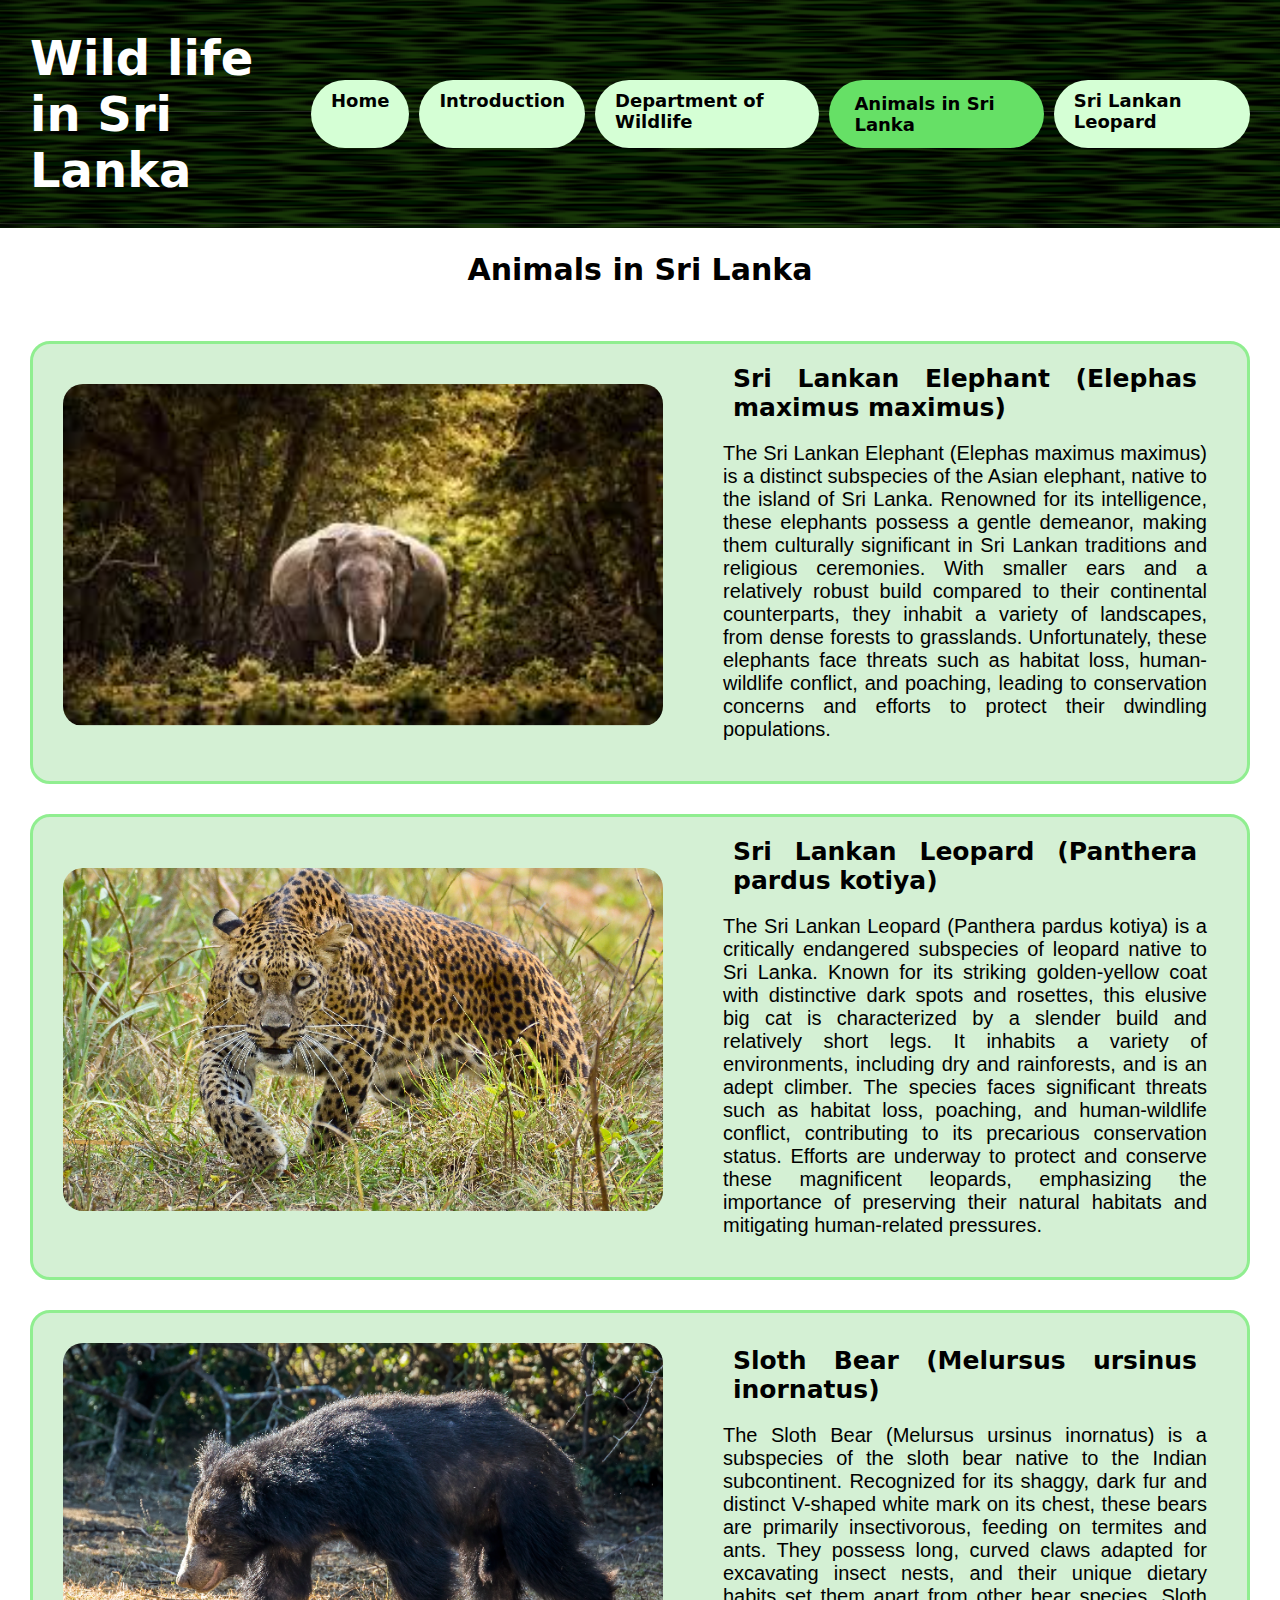
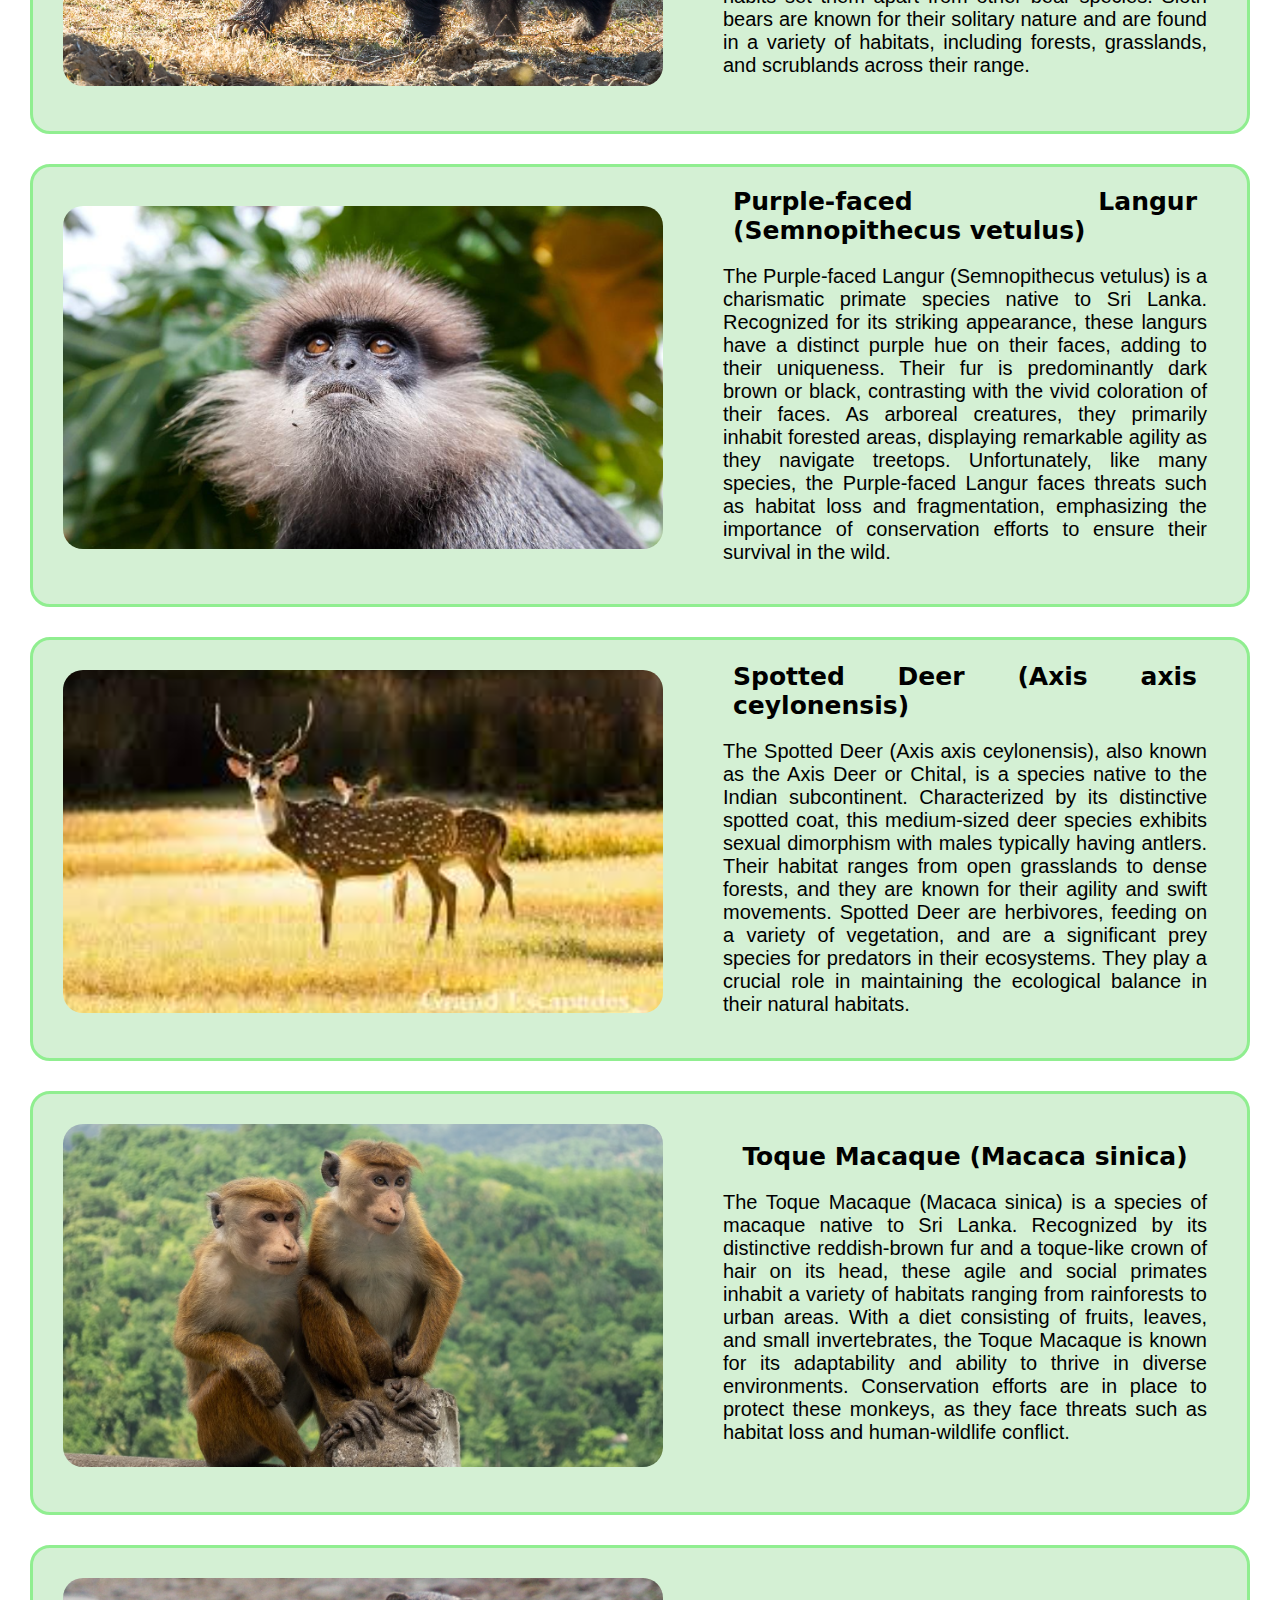
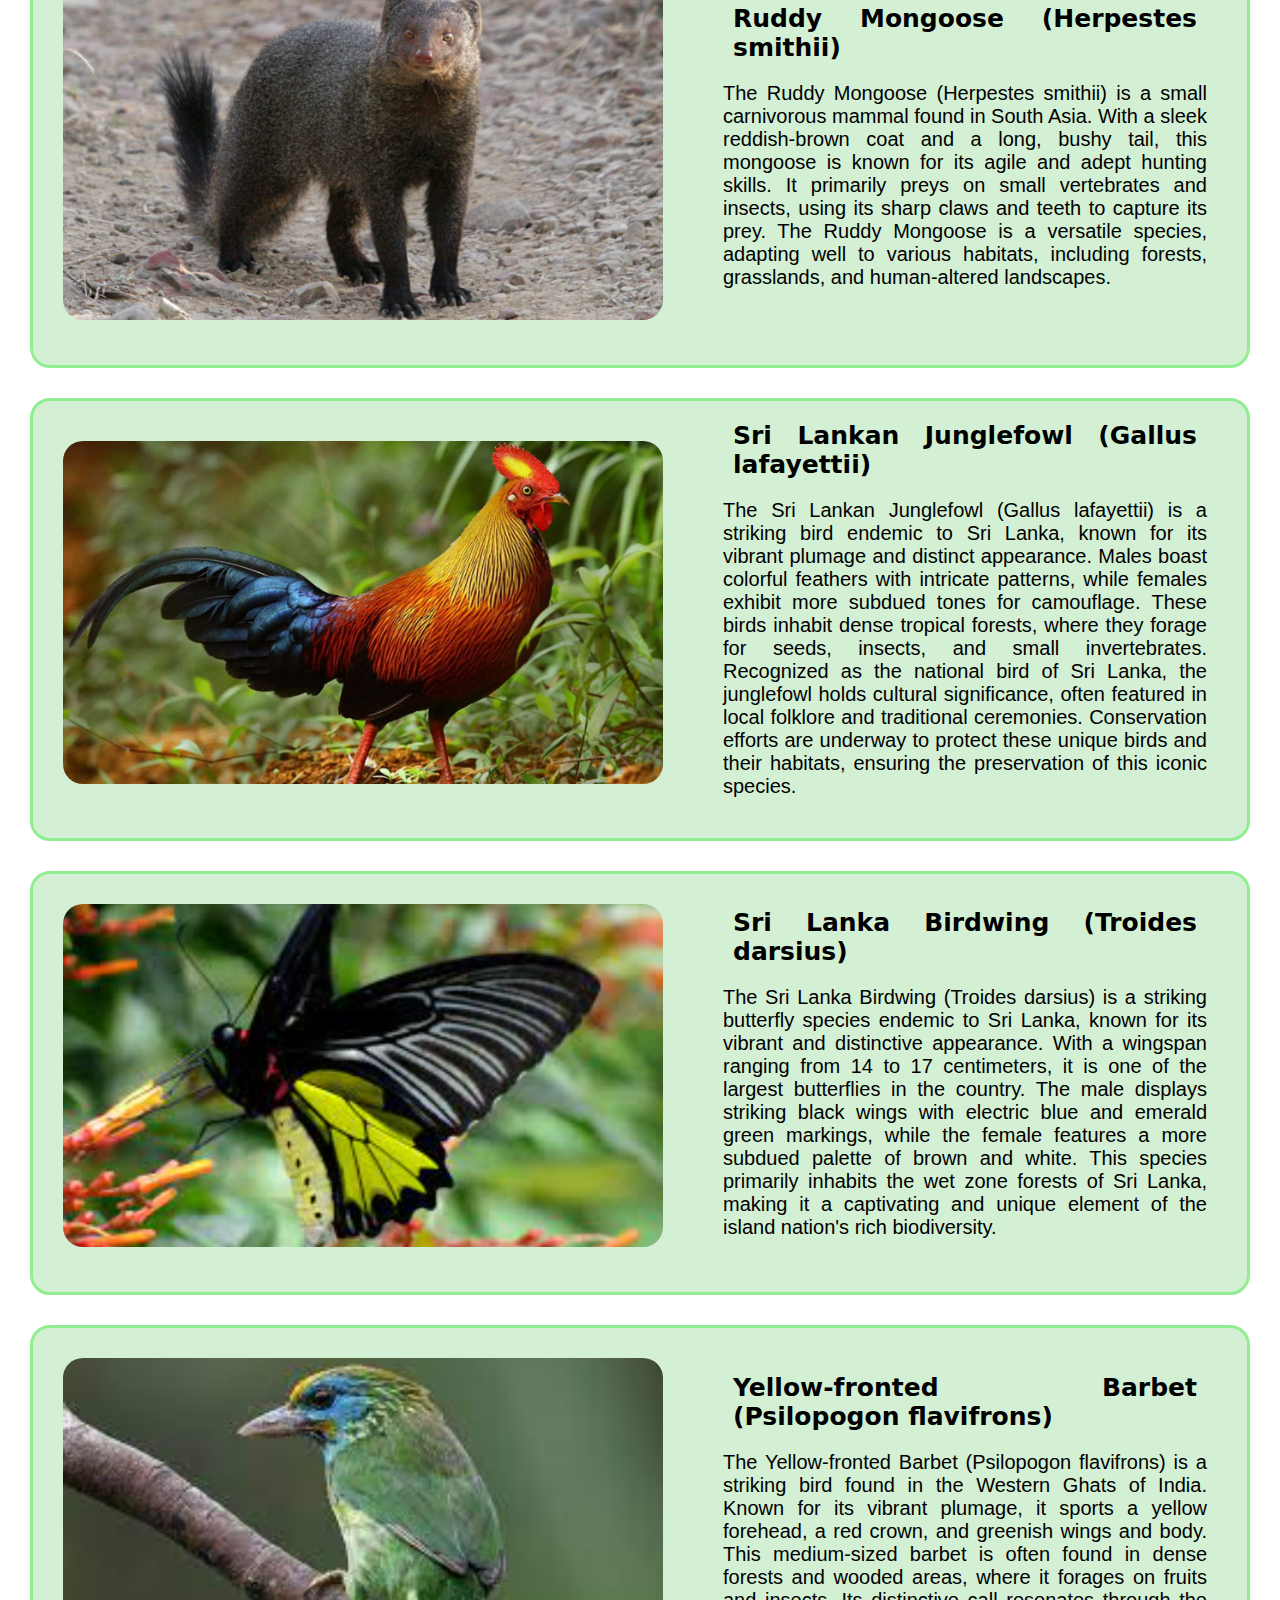
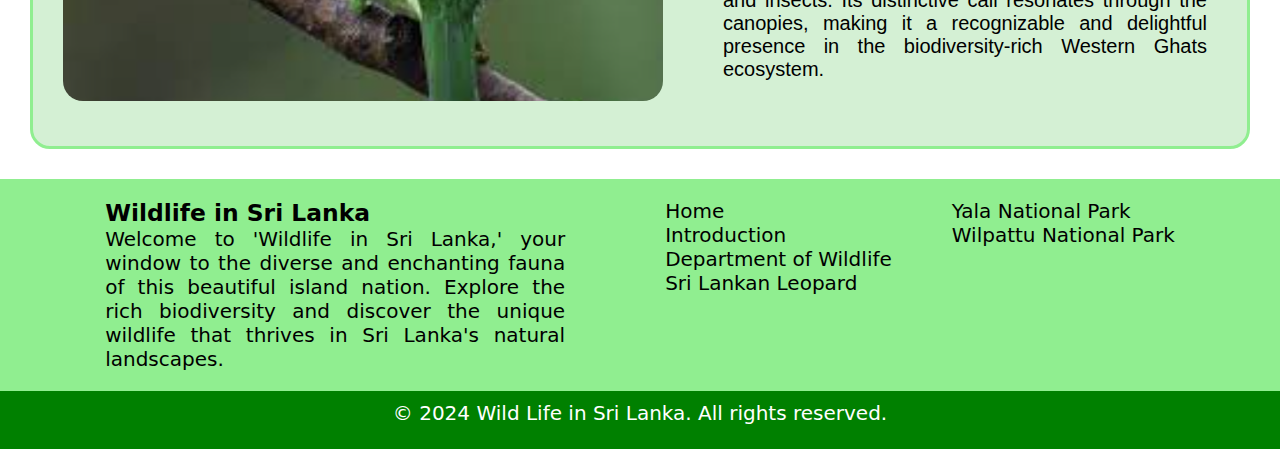
==== animals.html @ fca238aa "making things right" ====
<!DOCTYPE html>
<html>

    <head>
        <link rel="stylesheet" href="main.css">        
        <meta name="viewport" content="width=device-width, initial-scale=1.0">
        <title>Animals in Sri Lanka</title>

    </head>

    <body>
        <header>
            <nav class="navbar">
              <div class="logo">
                <h2 class="sign">Wild life <br>in Sri Lanka</h2>
              </div>
      
              <div class="nav-links">
                <a class="subnavi" href="index.html">Home</a>
                <a class="subnavi" href="intro.html">Introduction</a>
                <a class="subnavi" href="department.html">Department of Wildlife</a>
                <a class="subnavi active" href="animals.html">Animals in Sri Lanka</a>
                <a class="subnavi" href="leopard.html">Sri Lankan Leopard</a>
              </div>
            </nav>
        </header>

        <br>
        <h2>Animals in Sri Lanka</h2>
        <br>

        <div class="box01">
        <div class="double-boxes">
            <div>
            <img src="ImageAssets/img12.jpg" id="img12">
            </div>
        <div class="para1">
            <div class="subhead02">
            <h4>Sri Lankan Elephant (Elephas maximus maximus)</h4>
            </div>
            <p>The Sri Lankan Elephant (Elephas maximus maximus) is a distinct subspecies of the Asian elephant, native to the island of Sri Lanka. Renowned for its intelligence, these elephants possess a gentle demeanor, making them culturally significant in Sri Lankan traditions and religious ceremonies. With smaller ears and a relatively robust build compared to their continental counterparts, they inhabit a variety of landscapes, from dense forests to grasslands. Unfortunately, these elephants face threats such as habitat loss, human-wildlife conflict, and poaching, leading to conservation concerns and efforts to protect their dwindling populations.</p>
        </div>
        </div>
        </div>
        

        <div class="box01">
        <div class="double-boxes">
            <div>
            <img src="ImageAssets/img13.jpg" id="img13">
            </div>
        <div class="para1">
            <div class="subhead02">
                <h4>Sri Lankan Leopard (Panthera pardus kotiya)</h4>
            </div>
            <p>The Sri Lankan Leopard (Panthera pardus kotiya) is a critically endangered subspecies of leopard native to Sri Lanka. Known for its striking golden-yellow coat with distinctive dark spots and rosettes, this elusive big cat is characterized by a slender build and relatively short legs. It inhabits a variety of environments, including dry and rainforests, and is an adept climber. The species faces significant threats such as habitat loss, poaching, and human-wildlife conflict, contributing to its precarious conservation status. Efforts are underway to protect and conserve these magnificent leopards, emphasizing the importance of preserving their natural habitats and mitigating human-related pressures.</p>
        </div>
        </div>
        </div>

        <div class="box01">
        <div class="double-boxes">
            <div>
            <img src="ImageAssets/img14.jpg" id="img14">
            </div>
        <div class="para1">
            <div class="subhead02">
            <h4>Sloth Bear (Melursus ursinus inornatus)</h4>
            </div>
            <p>The Sloth Bear (Melursus ursinus inornatus) is a subspecies of the sloth bear native to the Indian subcontinent. Recognized for its shaggy, dark fur and distinct V-shaped white mark on its chest, these bears are primarily insectivorous, feeding on termites and ants. They possess long, curved claws adapted for excavating insect nests, and their unique dietary habits set them apart from other bear species. Sloth bears are known for their solitary nature and are found in a variety of habitats, including forests, grasslands, and scrublands across their range.            </p>
        </div>
        </div>
        </div>

        <div class="box01">
        <div class="double-boxes">
            <div>
            <img src="ImageAssets/img15.jpg" id="img15">
            </div>
        <div class="para1">
            <div class="subhead02">
            <h4>Purple-faced Langur (Semnopithecus vetulus)</h4>
            </div>
            <p>The Purple-faced Langur (Semnopithecus vetulus) is a charismatic primate species native to Sri Lanka. Recognized for its striking appearance, these langurs have a distinct purple hue on their faces, adding to their uniqueness. Their fur is predominantly dark brown or black, contrasting with the vivid coloration of their faces. As arboreal creatures, they primarily inhabit forested areas, displaying remarkable agility as they navigate treetops. Unfortunately, like many species, the Purple-faced Langur faces threats such as habitat loss and fragmentation, emphasizing the importance of conservation efforts to ensure their survival in the wild.            </p>
        </div>
        </div>
        </div>

        <div class="box01">
        <div class="double-boxes">
            <div>
            <img src="ImageAssets/img16.jpg" id="img16">
            </div>
        <div class="para1">
            <div class="subhead02">
            <h4>Spotted Deer (Axis axis ceylonensis)</h4>
            </div>
            <p>The Spotted Deer (Axis axis ceylonensis), also known as the Axis Deer or Chital, is a species native to the Indian subcontinent. Characterized by its distinctive spotted coat, this medium-sized deer species exhibits sexual dimorphism with males typically having antlers. Their habitat ranges from open grasslands to dense forests, and they are known for their agility and swift movements. Spotted Deer are herbivores, feeding on a variety of vegetation, and are a significant prey species for predators in their ecosystems. They play a crucial role in maintaining the ecological balance in their natural habitats.            </p>
        </div>
        </div>
        </div>

        <div class="box01">
        <div class="double-boxes">
            <div>
            <img src="ImageAssets/img17.jpg" id="img17">
            </div>
        <div class="para1">
            <div class="subhead02">
            <h4>Toque Macaque (Macaca sinica)</h4>
            </div>
            <p>The Toque Macaque (Macaca sinica) is a species of macaque native to Sri Lanka. Recognized by its distinctive reddish-brown fur and a toque-like crown of hair on its head, these agile and social primates inhabit a variety of habitats ranging from rainforests to urban areas. With a diet consisting of fruits, leaves, and small invertebrates, the Toque Macaque is known for its adaptability and ability to thrive in diverse environments. Conservation efforts are in place to protect these monkeys, as they face threats such as habitat loss and human-wildlife conflict.            </p>
        </div>
        </div>
        </div>

        <div class="box01">
        <div class="double-boxes">
            <div>
            <img src="ImageAssets/img18.jpg" id="img18">
            </div>
        <div class="para1">
            <div class="subhead02">
            <h4>Ruddy Mongoose (Herpestes smithii)</h4>
            </div>
            <p>The Ruddy Mongoose (Herpestes smithii) is a small carnivorous mammal found in South Asia. With a sleek reddish-brown coat and a long, bushy tail, this mongoose is known for its agile and adept hunting skills. It primarily preys on small vertebrates and insects, using its sharp claws and teeth to capture its prey. The Ruddy Mongoose is a versatile species, adapting well to various habitats, including forests, grasslands, and human-altered landscapes.            </p>
        </div>
        </div>
        </div>  

        <div class="box01">
        <div class="double-boxes">
            <div>
            <img src="ImageAssets/img19.jpg" id="img19">
            </div>
        <div class="para1">
            <div class="subhead02">
            <h4>Sri Lankan Junglefowl (Gallus lafayettii)</h4>
            </div>
            <p>The Sri Lankan Junglefowl (Gallus lafayettii) is a striking bird endemic to Sri Lanka, known for its vibrant plumage and distinct appearance. Males boast colorful feathers with intricate patterns, while females exhibit more subdued tones for camouflage. These birds inhabit dense tropical forests, where they forage for seeds, insects, and small invertebrates. Recognized as the national bird of Sri Lanka, the junglefowl holds cultural significance, often featured in local folklore and traditional ceremonies. Conservation efforts are underway to protect these unique birds and their habitats, ensuring the preservation of this iconic species.            </p>
        </div>
        </div>
        </div>

        <div class="box01">
        <div class="double-boxes">
            <div>
            <img src="ImageAssets/img20.jpg" id="img20">
            </div>
        <div class="para1">
            <div class="subhead02">
            <h4>Sri Lanka Birdwing (Troides darsius)</h4>
            </div>
            <p>The Sri Lanka Birdwing (Troides darsius) is a striking butterfly species endemic to Sri Lanka, known for its vibrant and distinctive appearance. With a wingspan ranging from 14 to 17 centimeters, it is one of the largest butterflies in the country. The male displays striking black wings with electric blue and emerald green markings, while the female features a more subdued palette of brown and white. This species primarily inhabits the wet zone forests of Sri Lanka, making it a captivating and unique element of the island nation's rich biodiversity.</p>
        </div>
        </div>
        </div>

        <div class="box01">
        <div class="double-boxes">
            <div>
            <img src="ImageAssets/img21.jpg" id="img21">
        </div>
        <div class="para1">
            <div class="subhead02">
            <h4>Yellow-fronted Barbet (Psilopogon flavifrons)</h4>
            </div>
            <p>The Yellow-fronted Barbet (Psilopogon flavifrons) is a striking bird found in the Western Ghats of India. Known for its vibrant plumage, it sports a yellow forehead, a red crown, and greenish wings and body. This medium-sized barbet is often found in dense forests and wooded areas, where it forages on fruits and insects. Its distinctive call resonates through the canopies, making it a recognizable and delightful presence in the biodiversity-rich Western Ghats ecosystem.            </p>
        </div>
        </div>
        </div>

    </body>

    <footer class="footer">
        <div class="footer_sections">
        <div class="footer_des">
        <h3>Wildlife in Sri Lanka</h4>
        <p></p>Welcome to 'Wildlife in Sri Lanka,' your window to the diverse and enchanting fauna of this beautiful island nation. Explore the rich biodiversity and discover the unique wildlife that thrives in Sri Lanka's natural landscapes.</p>
        </div>
        <div class="footer_links">
        <div class="pages">
        <ul style="list-style-type: none;">
            <li><a href="index.html">Home</a></li>
            <li><a href="intro.html">Introduction</a></li>
            <li><a href="department.html">Department of Wildlife</a></li>
            <li><a href="leopard.html">Sri Lankan Leopard</a></li>  
        </ul>
        </div>

        <div class="parks">
        <ul style="list-style-type: none;">
            <li><a href="yala.html">Yala National Park</a></li>
            <li><a href="wilpattu.html">Wilpattu National Park</a></li>
        </ul>
        </div>
        </div>
        </div>

        <div class="foot">
        <p>&copy; 2024 Wild Life in Sri Lanka. All rights reserved.</p><br>
        </div>
    </footer>

</html>
---- main.css ----
@import url("https://fonts.googleapis.com/css2?family=Poppins:wght@300;400;500;600;700&display=swap");

* {
  margin: 0;
  padding: 0;
  box-sizing: border-box;
}


body {
    background-color: white;
    font-family: system-ui, -apple-system, BlinkMacSystemFont, 'Segoe UI', Roboto, Oxygen, Ubuntu, Cantarell, 'Open Sans', 'Helvetica Neue', sans-serif;
    font-size: 20px;

}

/* navigation bar */
#head {
    text-align: center;
    color: white;
    border-style: none;
    padding: 50px;
    font-size: large;
    position: relative;
    box-sizing: border-box;
    background-image: url("img34.png");
    
}

.navbar {
    display: flex;
    justify-content: space-between;
    align-items: center;
    padding: 30px;
    background-image: url("img34.png");
}

.nav-links {
    display: flex;
    gap: 10px;
    font-size: 18px;
    cursor: pointer;
}
.nav-links .active {
    cursor: pointer;
    font-size: 18px;
    color: black;
    padding: 13px 25px;
    background-color: rgb(102, 224, 102);
    font-weight: 800;

}

.nav-links a:hover {
    background-color: rgb(102, 224, 102);
    color: white;
}

.subnavi {
    color: black;
    padding: 10px 20px;
    background-color: rgb(213, 255, 213);
    border: none;
    border-radius: 60px;
    text-decoration: none;
    font-weight: 700;
    transition: ease 0.5s;
}

h2 {
    text-align: center;
}

#img01 {
    border-radius: 20px;
    margin: auto;

}

.subhead01 {
    font-size: 30px;
    color: black;
    flex-direction: row;
    text-align: justify;
    display: flex;
    justify-content: center;
    padding: 10px;
    font-family: system-ui, -apple-system, BlinkMacSystemFont, 'Segoe UI', Roboto, Oxygen, Ubuntu, Cantarell, 'Open Sans', 'Helvetica Neue', sans-serif;
}

.subhead02 {
    font-size: 25px;
    color: black;
    flex-direction: row;
    text-align: justify;
    display: flex;
    justify-content: center;
    padding: 10px;
    font-family: system-ui, -apple-system, BlinkMacSystemFont, 'Segoe UI', Roboto, Oxygen, Ubuntu, Cantarell, 'Open Sans', 'Helvetica Neue', sans-serif;
}

#img02 {
    max-width: 700px; 
    float: left;
    object-fit: cover;
    border-radius: 20px;
    margin-top: 25px;
    margin-right: 20px;
    flex-direction: column;
    display: flex;
    padding-left:10px;
}

.para1 {
    font-size: 20px;
    flex-direction: column;
    text-align: left;
    display: flex;
    justify-content:right;
    padding: 20;
    font-family: Arial, Helvetica, sans-serif;
    font-weight: 520;
    margin: 10px;

}

#img03 {
    max-width: 700px; 
    float: left;
    object-fit: cover;
    border-radius: 20px;
    margin-right: 20px;
    flex-direction: column;
    display: flex;
    padding-left:10px; 

}

#img04 {
    max-width: 700px; 
    float: left;
    object-fit: cover;
    border-radius: 20px;
    margin-right: 20px;
    flex-direction: column;
    display: flex;
    padding-left:10px;

}


.topic2 {
    border: solid;
    border-radius: 20px;

}

.topic3 {
    border: solid;
    border-radius: 20px;
}

.sign {
    text-align: left;
    font-size: xxx-large;
    color: white;

}

#img01 {
    display: block;
    margin: auto;
}

#intro {
    font-weight: 550;
    padding: 20px;
    margin: 30px;
    text-align: center;
    text-align: justify;
    text-justify: inter-word;

}

.test {
    margin: 0;
    padding: 0;
    box-sizing: border-box;
    display: flexbox;
    justify-content: space-between;
}

#int {
    font-size: 30px;
    color: black;
    flex-direction: row;
    text-align: justify;
    display: flex;
    justify-content: center;
    padding: 10px;
    font-family: system-ui, -apple-system, BlinkMacSystemFont, 'Segoe UI', Roboto, Oxygen, Ubuntu, Cantarell, 'Open Sans', 'Helvetica Neue', sans-serif;
}

.box01 {
    border: solid;
    margin: 30px;
    border-radius: 20px;
    padding-bottom: 30px;
    padding-left: 20px;
    padding-right: 30px;
    border-color: lightgreen;
    background-color: rgb(212, 240, 212);
}

.box02 {
    border: solid;
    margin: 5px 40px;
    border-radius: 20px;
    padding-bottom: 30px;
    padding-left: 20px;
    padding-right: 30px;
    border-color: lightgreen;
    background-color: rgb(212, 240, 212);
}

.forests {
    font-weight: 100;
    text-align: center;
    font-size: x-large;
    margin: 20px;
    font-size: 30px;

}

.des {
    padding: 10px;
    font-weight: 600;
    margin: 10px;
}

.sqr2 {
    display: flex;
    flex-direction: row;
    justify-content: space-between;
    align-items: center;
    gap: 10px
    
}

.sqr2 img{
    width: 50%;
    border-radius: 20px;
    max-height: 500px;
    max-width: 800px;
    margin-right: 10px;
}

.sqr2 iframe{
    width: 50%;
    border-radius: 20px;
}

.list01 {
    padding: 30px 30px;
    margin: 50px;
    border-radius: 20px;
}

.table01 {
    padding: 1px 200px 30px;
    margin: auto;
}

#tfoot {
    text-align: center;
}

.table_topic {
    text-align: center;
    font-size: x-large;

}

#img33, #img35, #img36, #img37, #img38, #img39 {
    border-radius: 30px;
    padding: 20px;
    max-width: 400px;
    max-height: 400px;
}

#img10, #img11 {
    margin-top: 30px;
}

#img12, #img13, #img14, #img15, #img16, #img17, #img18, #img19, #img20, #img21 {
    margin-top: 30px;
}

iframe {
    border-radius: 20px;
    max-height: 400px;
}

.flex2 {
    border-radius: 20px;
    padding-bottom: 30px;
    padding-left: 20px;
    padding-right: 30px;
    border-color: lightgreen;
    background-color: rgb(212, 240, 212);
    display: flex;
    flex-direction: row;
    justify-content: space-between;
    align-items: center;
    margin: 20px;
}

.flex3 {
    display: flex;
    flex-direction: column;
    justify-content: space-between;
    align-items: center;
}

.map_department {
    display: flex; 
    justify-content: center;
    padding: 50px 10px;
}

.link {
    text-align: center;
    font-weight: 500;

}

.subnavi02 {
    color: white;
    padding: 10px 20px;
    background-color:green;
    border: none;
    border-radius: 60px;
    text-decoration: none;
    font-weight: 700;
    transition: ease 0.5s;
}

.subnavi02 a:hover {
    background-color: rgb(102, 224, 102);
    color: white;
}


.double-boxes {
    display: flex;
    align-items: center;
    justify-content: center;

    gap: 40px;
  }

@media (max-width: 768px){
    .sqr2 iframe, .sqr2 img{
        width: 100%;
    }
}
  /* flex boxes */
  .double-boxes img {
    max-width: 600px;
    border-radius: 20px;
    object-fit: contain;
    margin: 10px;
  }

  .double-boxes p {
    font-size: 20px;
    font-weight: 270;
  }
  
  .double-boxes a {
    text-decoration: none;
    color: black;
    font-weight: 700;
    background-color: lightgreen;
    padding: 20px;
    border-radius: 20px;
    width: fit-content;
    transition: ease 0.5s;
  }

  .double-boxes a:hover {
    background-color: green;
    color: white;
  }
  
  .para1 {
    display: flex;
    align-items: center;
    justify-content: center;
    flex-direction: column;
    gap: 10px;
    text-align: justify;
    text-justify: inter-word;
  }
  
  .para2 {
    display: flex;
    justify-content: right;
    flex-direction: column;
    gap: 10px;
    margin: 20px 10px;
    text-align: justify;
    text-justify: inter-word;
    
  }

  #where_leo{
    margin: 30px;
  }

  /* table */
  table {
    border: 1px solid lightgreen;
    border-collapse: collapse;
    font-family: Arial, sans-serif;
  }
  
  th {
    background-color: rgb(102, 224, 102);
    text-align: left;
    padding: 5px;
  }
  
  td {
    border: 1px solid lightgreen;
    padding: 5px;
  }

  tr:nth-child(even) {
    background-color: rgb(212, 240, 212);
  }

  /* footer */
  .footer {
    background-color: lightgreen;
    text-align: center;
  }

  .footer_links {
    display: flex;
    flex-direction: row;
    gap: 60px;
    justify-content: center;
    padding: 20px;
  }

  .pages {
    text-align: left;
  }

  .parks {
    text-align: left;
  }

  .footer a {
    text-decoration: none; 
    cursor: pointer;
    color: black;
  }

  .footer_sections {
    display: flex;
    flex-direction: row;    
    justify-content: center;
    gap: 60px;
  }

  .footer_des {
    text-align: justify;
    text-justify: inter-word;
    padding: 20px;
    max-width: 500px;
  }

  .foot {
    background-color: green;
    color: white;
    padding-top: 10px;
  }



@media all and (max-width: 700px) {
    
    .navbar {
        flex-direction: column;
        text-align: center;
        display: flex;
        display: flex;
    }

    .nav-links {
        margin-top: 10px;
        display: none;
        flex-direction: column;
    }

    .nav-links a {
        margin: 10px 0;
        display: block;
        padding: 10px;
        border-radius: 60px;
    }


    .nav-links {
        display: flex;
        gap: 10px;
        font-size: 18px;
        cursor: pointer;
        
    }
    .nav-links .active {
        cursor: pointer;
        font-size: 18px;
        color: black;
        padding: 13px 25px;
        background-color: rgb(102, 224, 102);
        font-weight: 800;
        display: flex;
        flex-direction: column;
    
    }
    
    .nav-links a:hover {
        background-color: rgb(102, 224, 102);
        color: white;
    }

    .subnavi {
        color: black;
        padding: 10px 20px;
        background-color: rgb(213, 255, 213);
        border: none;
        border-radius: 60px;
        text-decoration: none;
        font-weight: 700;
        transition: ease 0.5s;
    }

    
    .sign {
        text-align: center;
        font-size: xxx-large;
        color: white;
    }

    #img01 {
        max-width: 300px;
    }

    
    #img02, #img03, #img04{
        max-width: 300px;
    }
  
    #img05, #img06, #img07, #img08, #img09  {
        max-width: 400px;
    } 

    iframe {
        max-height: 200px;
    }

    #img10, #img11 {
        max-width: 300px;
    } 

    .forests {
        padding: 0px;
    }

    .sqr2 {
        display: flex;
        flex-direction: column;
    }

    .box01, .box02 {
        margin: 10px;
        padding: 20px;
        text-align: center;
        text-align: justify;
        text-justify: inter-word;

    }

    .flex3 {
        display: flex;
        flex-direction: column;
        justify-content: space-between;
        align-items: center;
        padding: 10px;
    }
    
    .flex2 {
        display: flex;
        flex-direction: column;
        padding: 20px;
    }


    .double-boxes {
        flex-direction: column;
    }

    .double-boxes img {
        max-width: 100%;
        margin: 10px 0;
    }

    .para1, .para2 {
        padding: 10px;
        text-align: center;
        text-align: justify;
        text-justify: inter-word;
    }

    .subhead01 {
        text-align: center;
    }

    .subnavi02 {
        margin: 20px;
    }
    .des {
        text-align: justify;
        text-justify: inter-word;
    }

    .list01 {
        padding: 30px;
    }
    
    iframe {
        border-radius: 20px;
        max-width: 400px;
    }

    .table01 {
        padding: 20px 10px;
        margin: auto;
    }

    .footer_sections {
        flex-direction: column;
        gap: 10px;
      }
}



@media all and (max-width: 960px) {

    #img33, #img35, #img36, #img37,#img38, #img39 {
        max-width: 350px;
        padding: 20px;
    } 

    .flex2 {
        display: flex;
        flex-direction: column;
    }
}

@media all and (max-width: 1150px) {
    .double-boxes {
        flex-direction: column;
    }

    .double-boxes img {
        max-width: 100%;
        margin: 10px 0;
    }

}
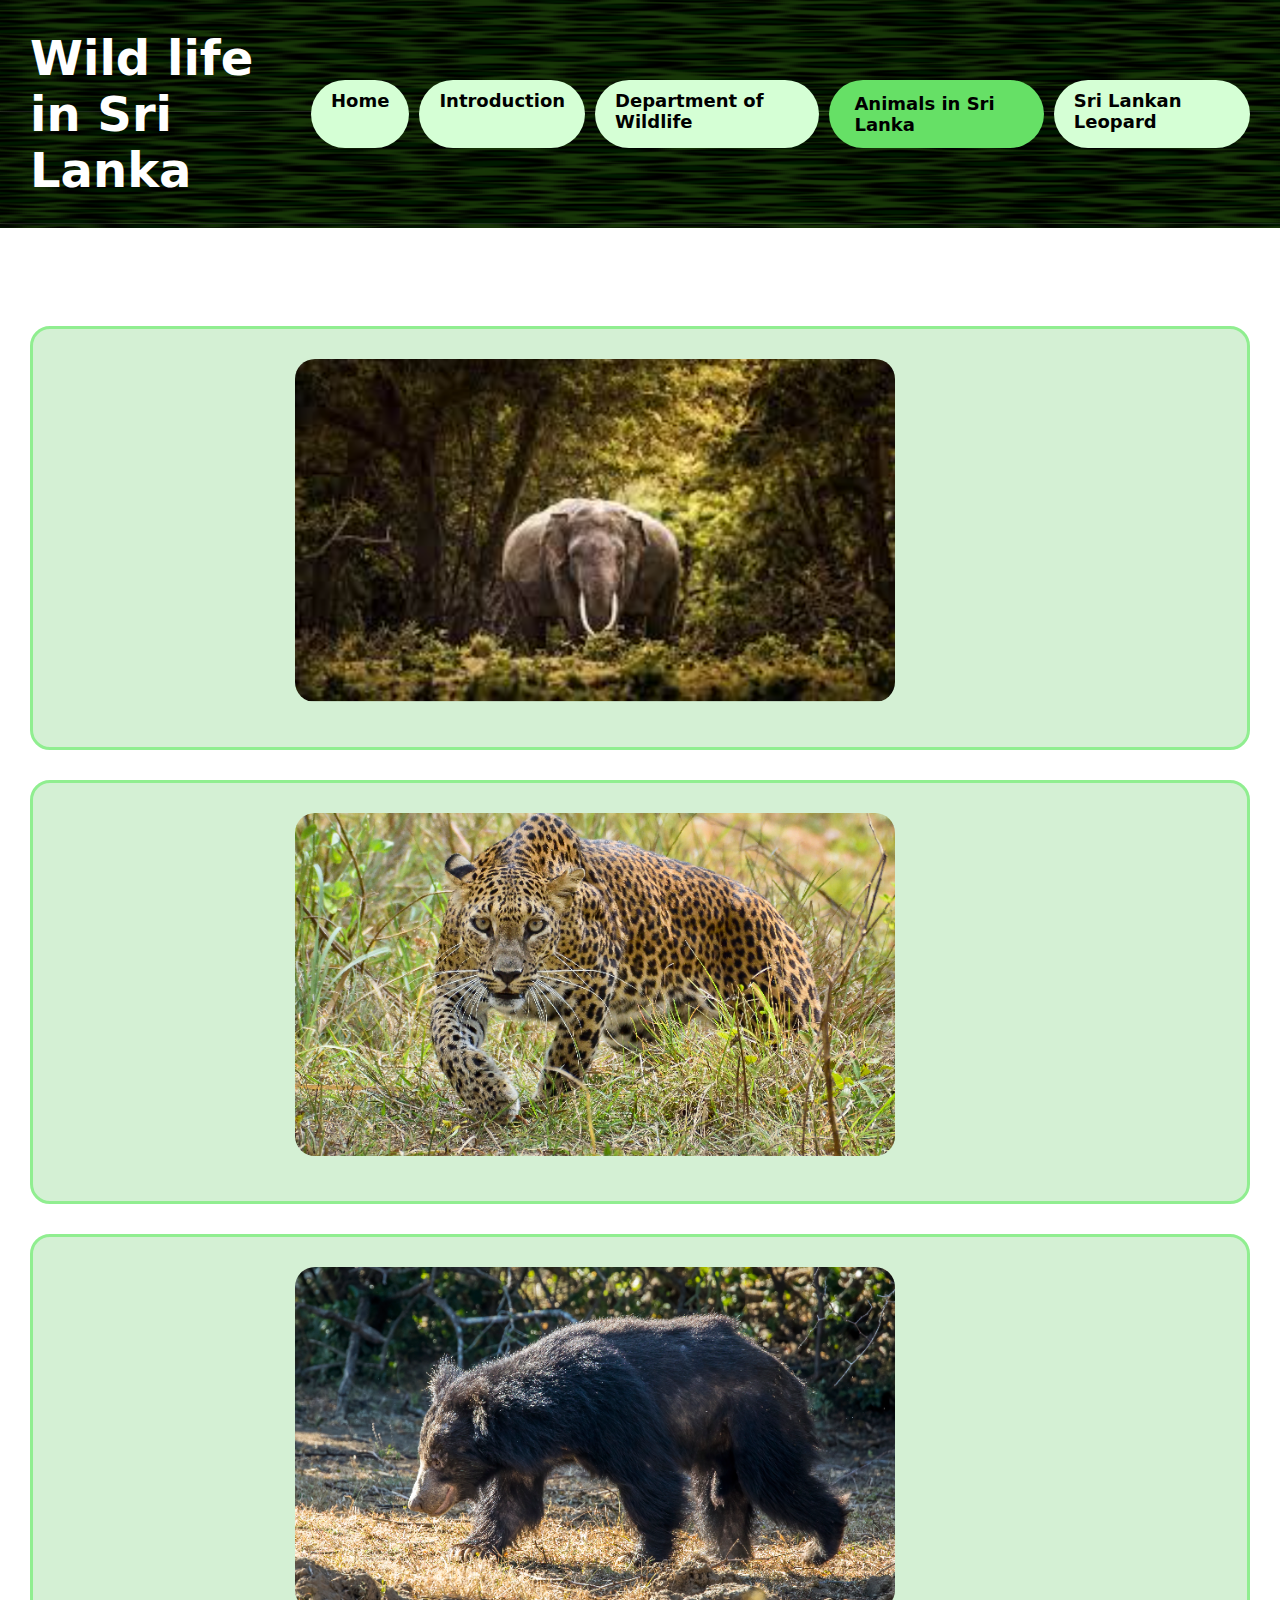
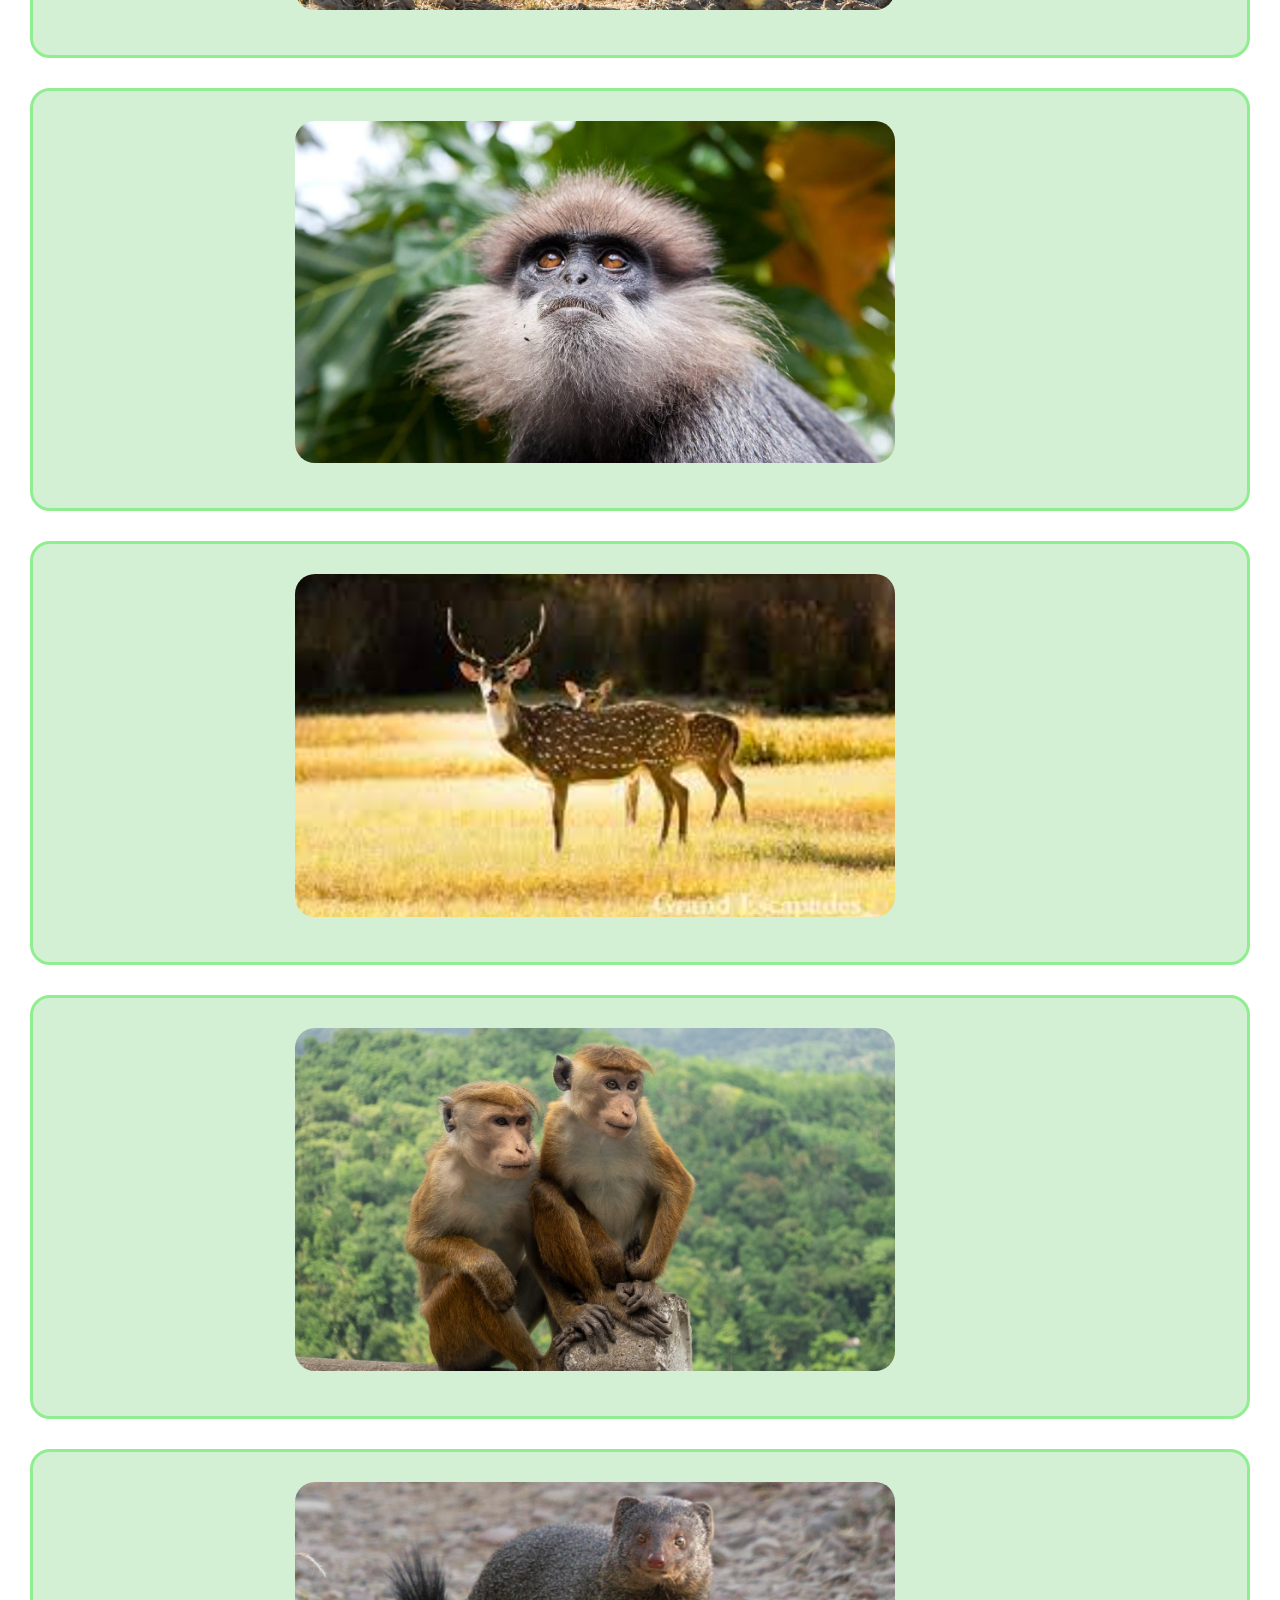
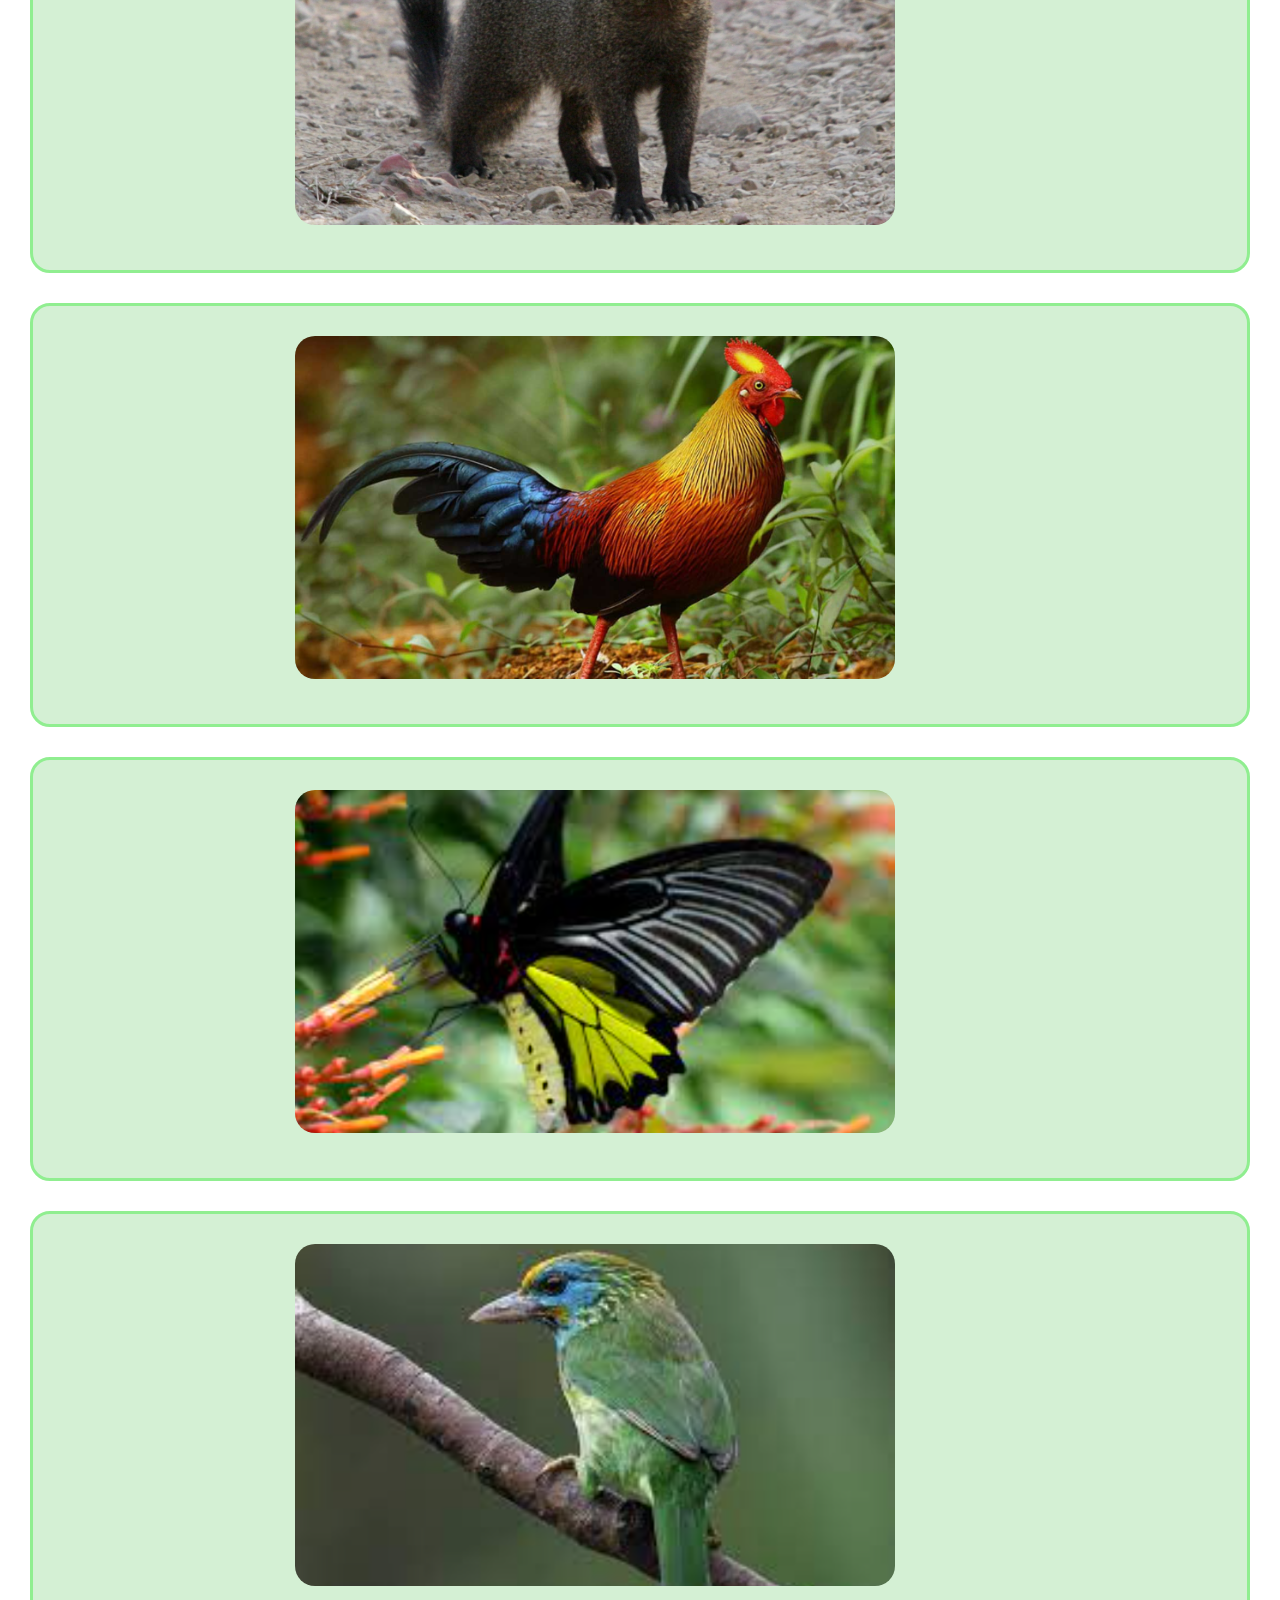
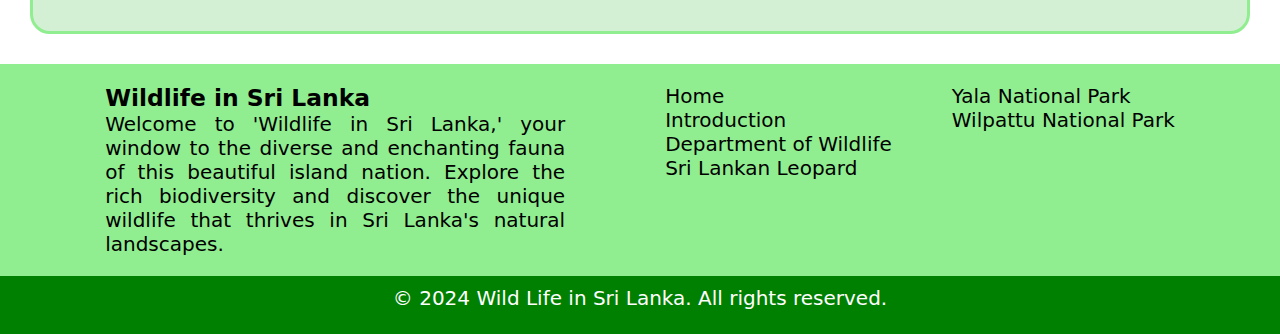
==== commit ccb83195: "done some js" ====
--- a/animals.html
+++ b/animals.html
@@ -5,6 +5,8 @@
         <link rel="stylesheet" href="main.css">        
         <meta name="viewport" content="width=device-width, initial-scale=1.0">
         <title>Animals in Sri Lanka</title>
+        <link rel="icon" type="image/jpg" sizes="32x32" href="ImageAssets/favicon.jpg">
+
 
     </head>
 
@@ -25,8 +27,9 @@
             </nav>
         </header>
 
+        <div class="all_images">
         <br>
-        <h2>Animals in Sri Lanka</h2>
+        <h2 id="int"></h2>
         <br>
 
         <div class="box01">
@@ -36,9 +39,9 @@
             </div>
         <div class="para1">
             <div class="subhead02">
-            <h4>Sri Lankan Elephant (Elephas maximus maximus)</h4>
-            </div>
-            <p>The Sri Lankan Elephant (Elephas maximus maximus) is a distinct subspecies of the Asian elephant, native to the island of Sri Lanka. Renowned for its intelligence, these elephants possess a gentle demeanor, making them culturally significant in Sri Lankan traditions and religious ceremonies. With smaller ears and a relatively robust build compared to their continental counterparts, they inhabit a variety of landscapes, from dense forests to grasslands. Unfortunately, these elephants face threats such as habitat loss, human-wildlife conflict, and poaching, leading to conservation concerns and efforts to protect their dwindling populations.</p>
+            <h4 id="box01Subhead01"></h4>
+            </div>
+            <p id="box01para"></p>
         </div>
         </div>
         </div>
@@ -51,9 +54,9 @@
             </div>
         <div class="para1">
             <div class="subhead02">
-                <h4>Sri Lankan Leopard (Panthera pardus kotiya)</h4>
-            </div>
-            <p>The Sri Lankan Leopard (Panthera pardus kotiya) is a critically endangered subspecies of leopard native to Sri Lanka. Known for its striking golden-yellow coat with distinctive dark spots and rosettes, this elusive big cat is characterized by a slender build and relatively short legs. It inhabits a variety of environments, including dry and rainforests, and is an adept climber. The species faces significant threats such as habitat loss, poaching, and human-wildlife conflict, contributing to its precarious conservation status. Efforts are underway to protect and conserve these magnificent leopards, emphasizing the importance of preserving their natural habitats and mitigating human-related pressures.</p>
+                <h4 id="box02Subhead01"></h4>
+            </div>
+            <p id="box02para"></p>
         </div>
         </div>
         </div>
@@ -65,9 +68,9 @@
             </div>
         <div class="para1">
             <div class="subhead02">
-            <h4>Sloth Bear (Melursus ursinus inornatus)</h4>
-            </div>
-            <p>The Sloth Bear (Melursus ursinus inornatus) is a subspecies of the sloth bear native to the Indian subcontinent. Recognized for its shaggy, dark fur and distinct V-shaped white mark on its chest, these bears are primarily insectivorous, feeding on termites and ants. They possess long, curved claws adapted for excavating insect nests, and their unique dietary habits set them apart from other bear species. Sloth bears are known for their solitary nature and are found in a variety of habitats, including forests, grasslands, and scrublands across their range.            </p>
+            <h4 id="box03Subhead01"></h4>
+            </div>
+            <p id="box03para"></p>
         </div>
         </div>
         </div>
@@ -79,9 +82,9 @@
             </div>
         <div class="para1">
             <div class="subhead02">
-            <h4>Purple-faced Langur (Semnopithecus vetulus)</h4>
-            </div>
-            <p>The Purple-faced Langur (Semnopithecus vetulus) is a charismatic primate species native to Sri Lanka. Recognized for its striking appearance, these langurs have a distinct purple hue on their faces, adding to their uniqueness. Their fur is predominantly dark brown or black, contrasting with the vivid coloration of their faces. As arboreal creatures, they primarily inhabit forested areas, displaying remarkable agility as they navigate treetops. Unfortunately, like many species, the Purple-faced Langur faces threats such as habitat loss and fragmentation, emphasizing the importance of conservation efforts to ensure their survival in the wild.            </p>
+            <h4 id="box04Subhead01"></h4>
+            </div>
+            <p id="box04para"></p>
         </div>
         </div>
         </div>
@@ -93,9 +96,9 @@
             </div>
         <div class="para1">
             <div class="subhead02">
-            <h4>Spotted Deer (Axis axis ceylonensis)</h4>
-            </div>
-            <p>The Spotted Deer (Axis axis ceylonensis), also known as the Axis Deer or Chital, is a species native to the Indian subcontinent. Characterized by its distinctive spotted coat, this medium-sized deer species exhibits sexual dimorphism with males typically having antlers. Their habitat ranges from open grasslands to dense forests, and they are known for their agility and swift movements. Spotted Deer are herbivores, feeding on a variety of vegetation, and are a significant prey species for predators in their ecosystems. They play a crucial role in maintaining the ecological balance in their natural habitats.            </p>
+            <h4 id="box05Subhead01"></h4>
+            </div>
+            <p id="box05para"></p>
         </div>
         </div>
         </div>
@@ -107,9 +110,9 @@
             </div>
         <div class="para1">
             <div class="subhead02">
-            <h4>Toque Macaque (Macaca sinica)</h4>
-            </div>
-            <p>The Toque Macaque (Macaca sinica) is a species of macaque native to Sri Lanka. Recognized by its distinctive reddish-brown fur and a toque-like crown of hair on its head, these agile and social primates inhabit a variety of habitats ranging from rainforests to urban areas. With a diet consisting of fruits, leaves, and small invertebrates, the Toque Macaque is known for its adaptability and ability to thrive in diverse environments. Conservation efforts are in place to protect these monkeys, as they face threats such as habitat loss and human-wildlife conflict.            </p>
+            <h4 id="box06Subhead01"></h4>
+            </div>
+            <p id="box06para"></p>
         </div>
         </div>
         </div>
@@ -121,9 +124,9 @@
             </div>
         <div class="para1">
             <div class="subhead02">
-            <h4>Ruddy Mongoose (Herpestes smithii)</h4>
-            </div>
-            <p>The Ruddy Mongoose (Herpestes smithii) is a small carnivorous mammal found in South Asia. With a sleek reddish-brown coat and a long, bushy tail, this mongoose is known for its agile and adept hunting skills. It primarily preys on small vertebrates and insects, using its sharp claws and teeth to capture its prey. The Ruddy Mongoose is a versatile species, adapting well to various habitats, including forests, grasslands, and human-altered landscapes.            </p>
+            <h4 id="box07Subhead01"></h4>
+            </div>
+            <p id="box07para"></p>
         </div>
         </div>
         </div>  
@@ -135,9 +138,9 @@
             </div>
         <div class="para1">
             <div class="subhead02">
-            <h4>Sri Lankan Junglefowl (Gallus lafayettii)</h4>
-            </div>
-            <p>The Sri Lankan Junglefowl (Gallus lafayettii) is a striking bird endemic to Sri Lanka, known for its vibrant plumage and distinct appearance. Males boast colorful feathers with intricate patterns, while females exhibit more subdued tones for camouflage. These birds inhabit dense tropical forests, where they forage for seeds, insects, and small invertebrates. Recognized as the national bird of Sri Lanka, the junglefowl holds cultural significance, often featured in local folklore and traditional ceremonies. Conservation efforts are underway to protect these unique birds and their habitats, ensuring the preservation of this iconic species.            </p>
+            <h4 id="box08Subhead01"></h4>
+            </div>
+            <p id="box08para"></p>
         </div>
         </div>
         </div>
@@ -149,9 +152,9 @@
             </div>
         <div class="para1">
             <div class="subhead02">
-            <h4>Sri Lanka Birdwing (Troides darsius)</h4>
-            </div>
-            <p>The Sri Lanka Birdwing (Troides darsius) is a striking butterfly species endemic to Sri Lanka, known for its vibrant and distinctive appearance. With a wingspan ranging from 14 to 17 centimeters, it is one of the largest butterflies in the country. The male displays striking black wings with electric blue and emerald green markings, while the female features a more subdued palette of brown and white. This species primarily inhabits the wet zone forests of Sri Lanka, making it a captivating and unique element of the island nation's rich biodiversity.</p>
+            <h4 id="box09Subhead01"></h4>
+            </div>
+            <p id="box09para"></p>
         </div>
         </div>
         </div>
@@ -163,13 +166,13 @@
         </div>
         <div class="para1">
             <div class="subhead02">
-            <h4>Yellow-fronted Barbet (Psilopogon flavifrons)</h4>
-            </div>
-            <p>The Yellow-fronted Barbet (Psilopogon flavifrons) is a striking bird found in the Western Ghats of India. Known for its vibrant plumage, it sports a yellow forehead, a red crown, and greenish wings and body. This medium-sized barbet is often found in dense forests and wooded areas, where it forages on fruits and insects. Its distinctive call resonates through the canopies, making it a recognizable and delightful presence in the biodiversity-rich Western Ghats ecosystem.            </p>
-        </div>
-        </div>
-        </div>
-
+            <h4 id="box10Subhead01"></h4>
+            </div>
+            <p id="box10para"></p>
+        </div>
+        </div>
+        </div>
+        <script src="animal.js" defer></script>
     </body>
 
     <footer class="footer">
--- a/main.css
+++ b/main.css
@@ -296,6 +296,21 @@
     margin-top: 30px;
 }
 
+/* adding animations */
+.all_images img {
+    transition: transform 0.3s;
+}
+.all_images img:hover{
+    transform: scale(1.02);
+}
+
+.all_images iframe {
+    transition: transform 0.3s;
+}
+.all_images iframe:hover{
+    transform: scale(1.02);
+}
+
 iframe {
     border-radius: 20px;
     max-height: 400px;
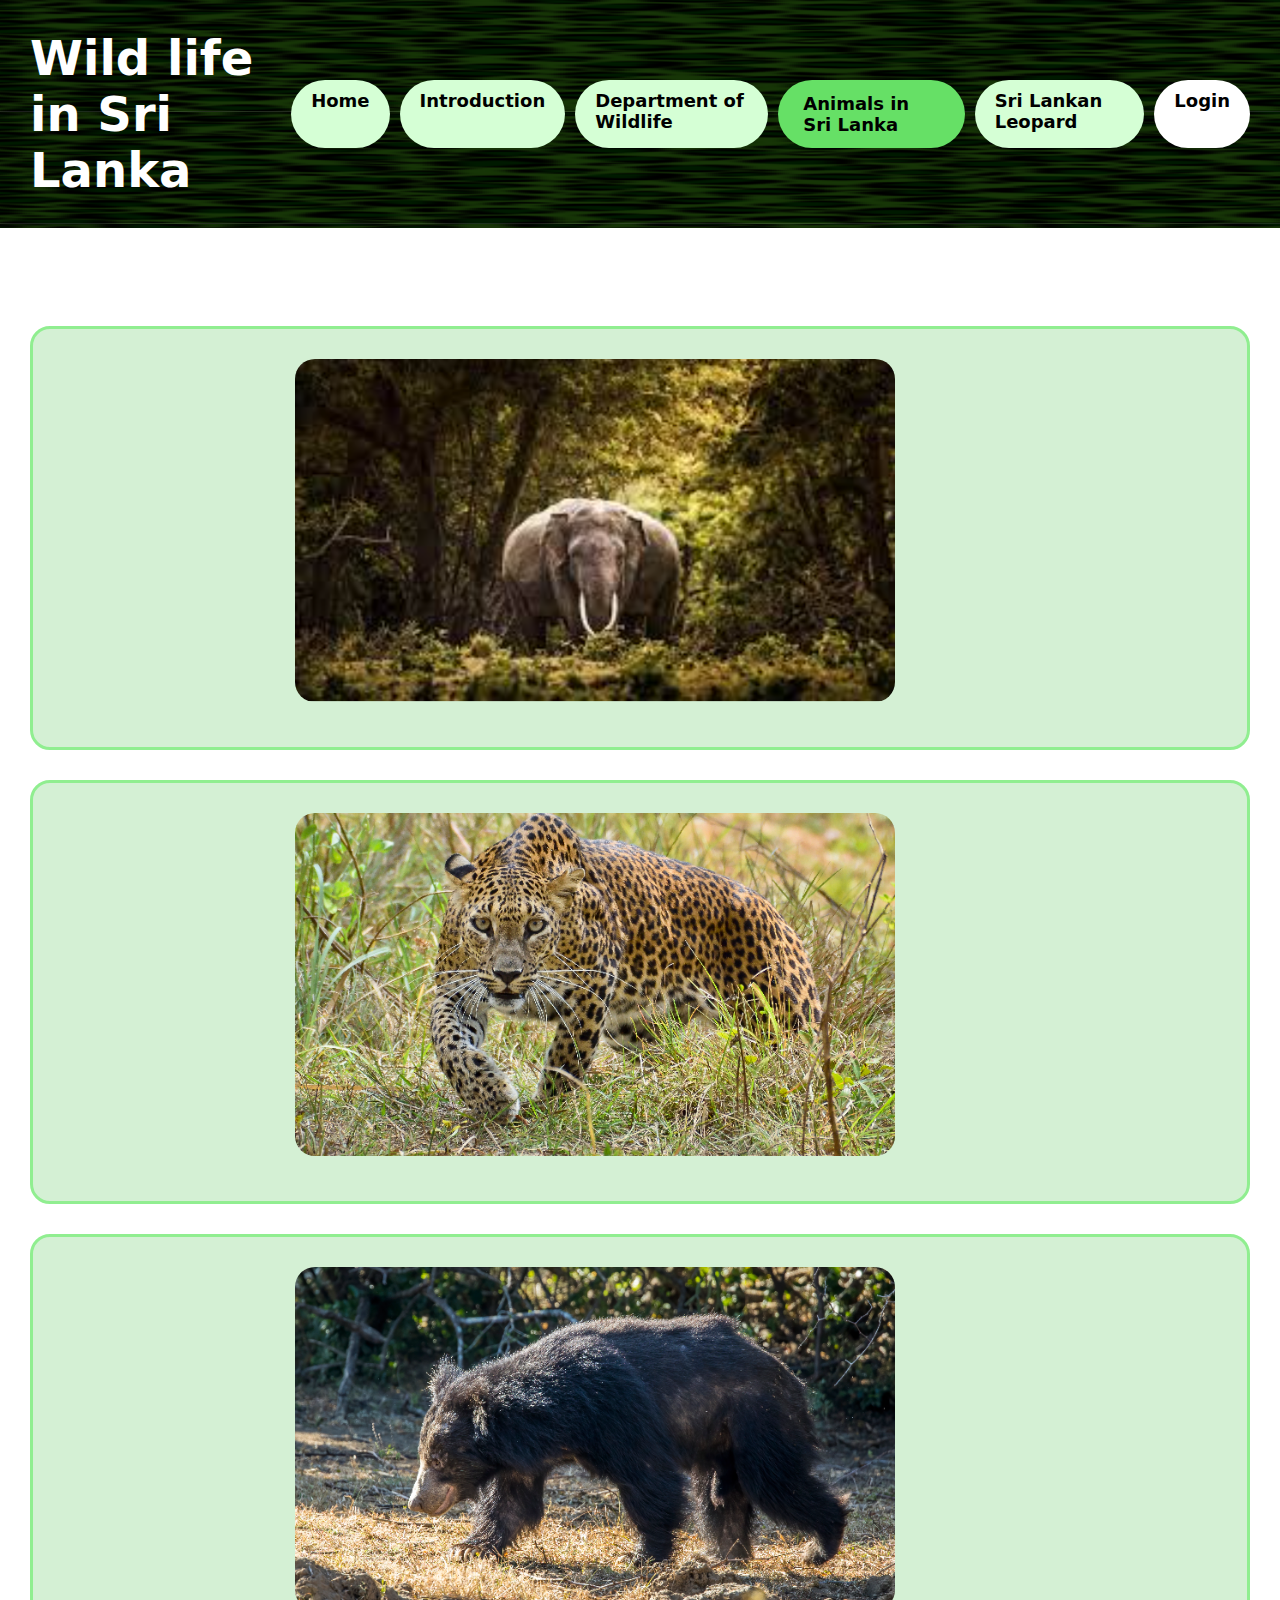
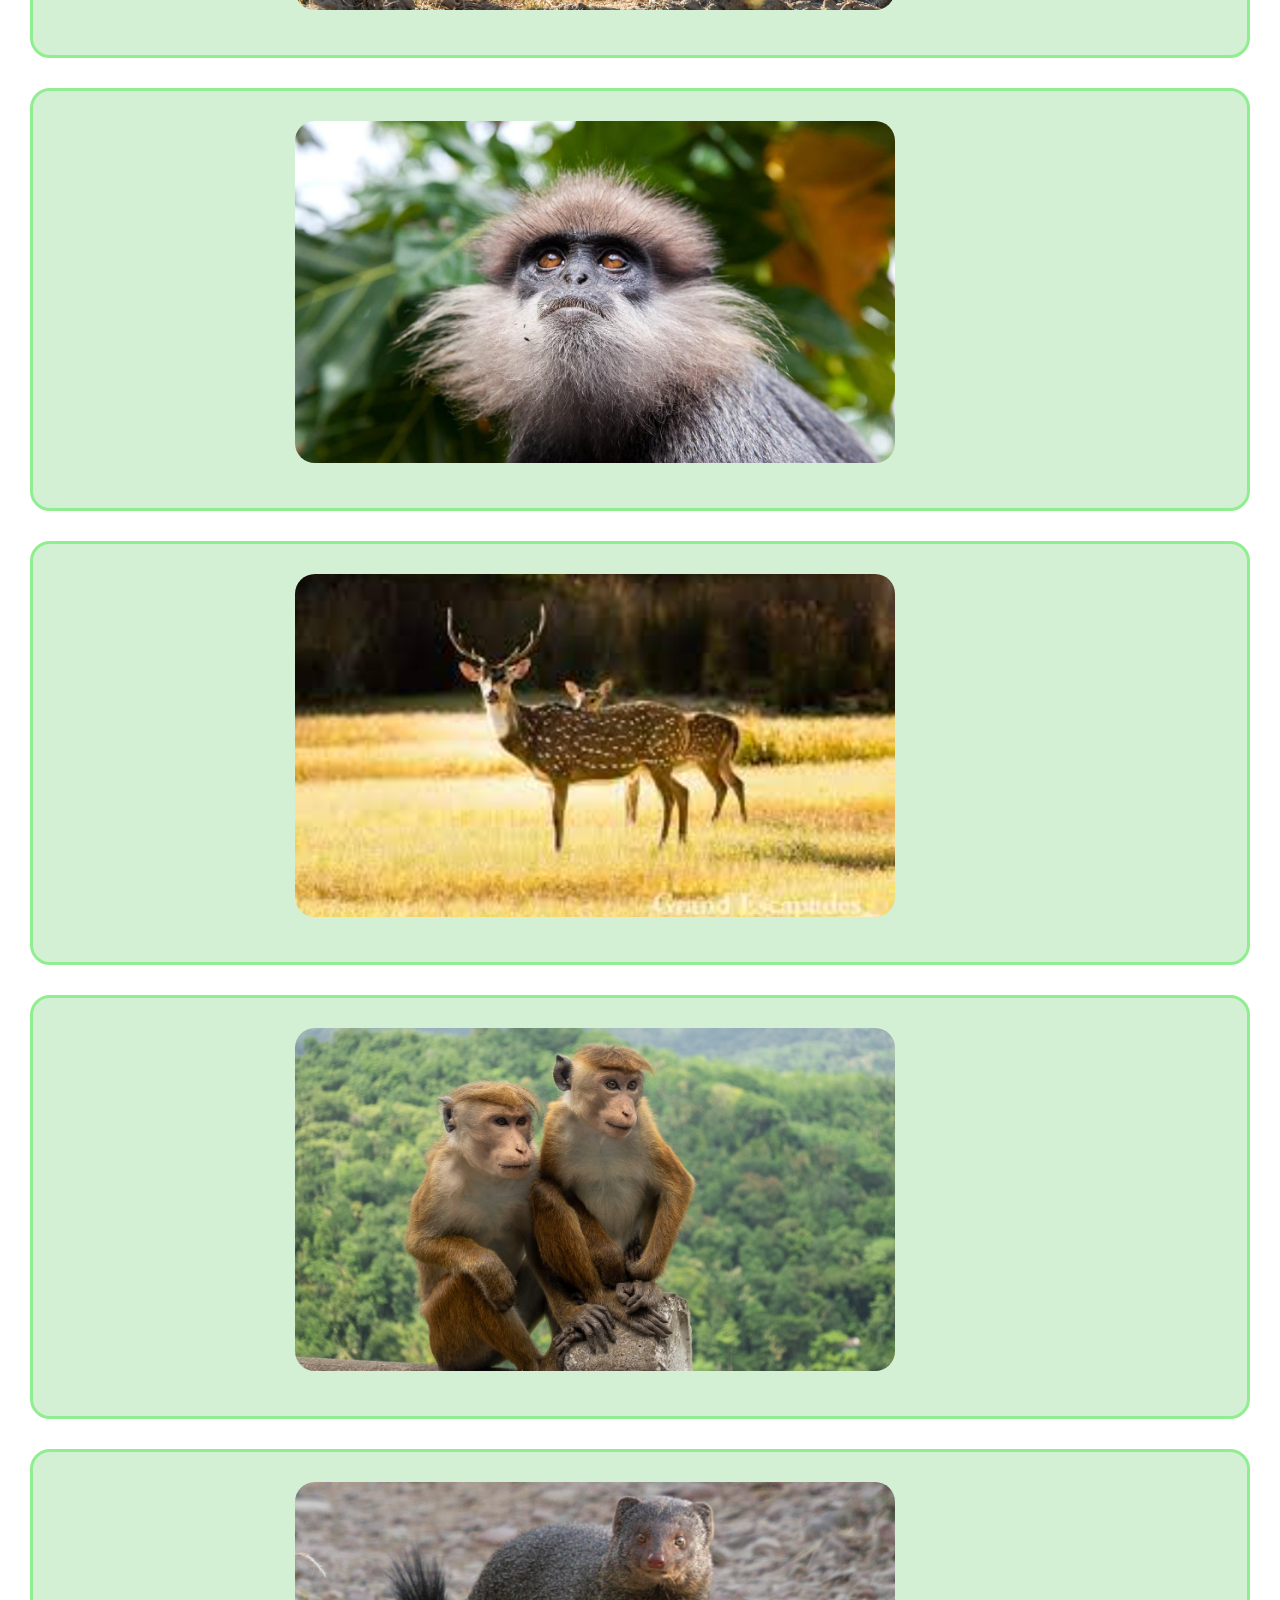
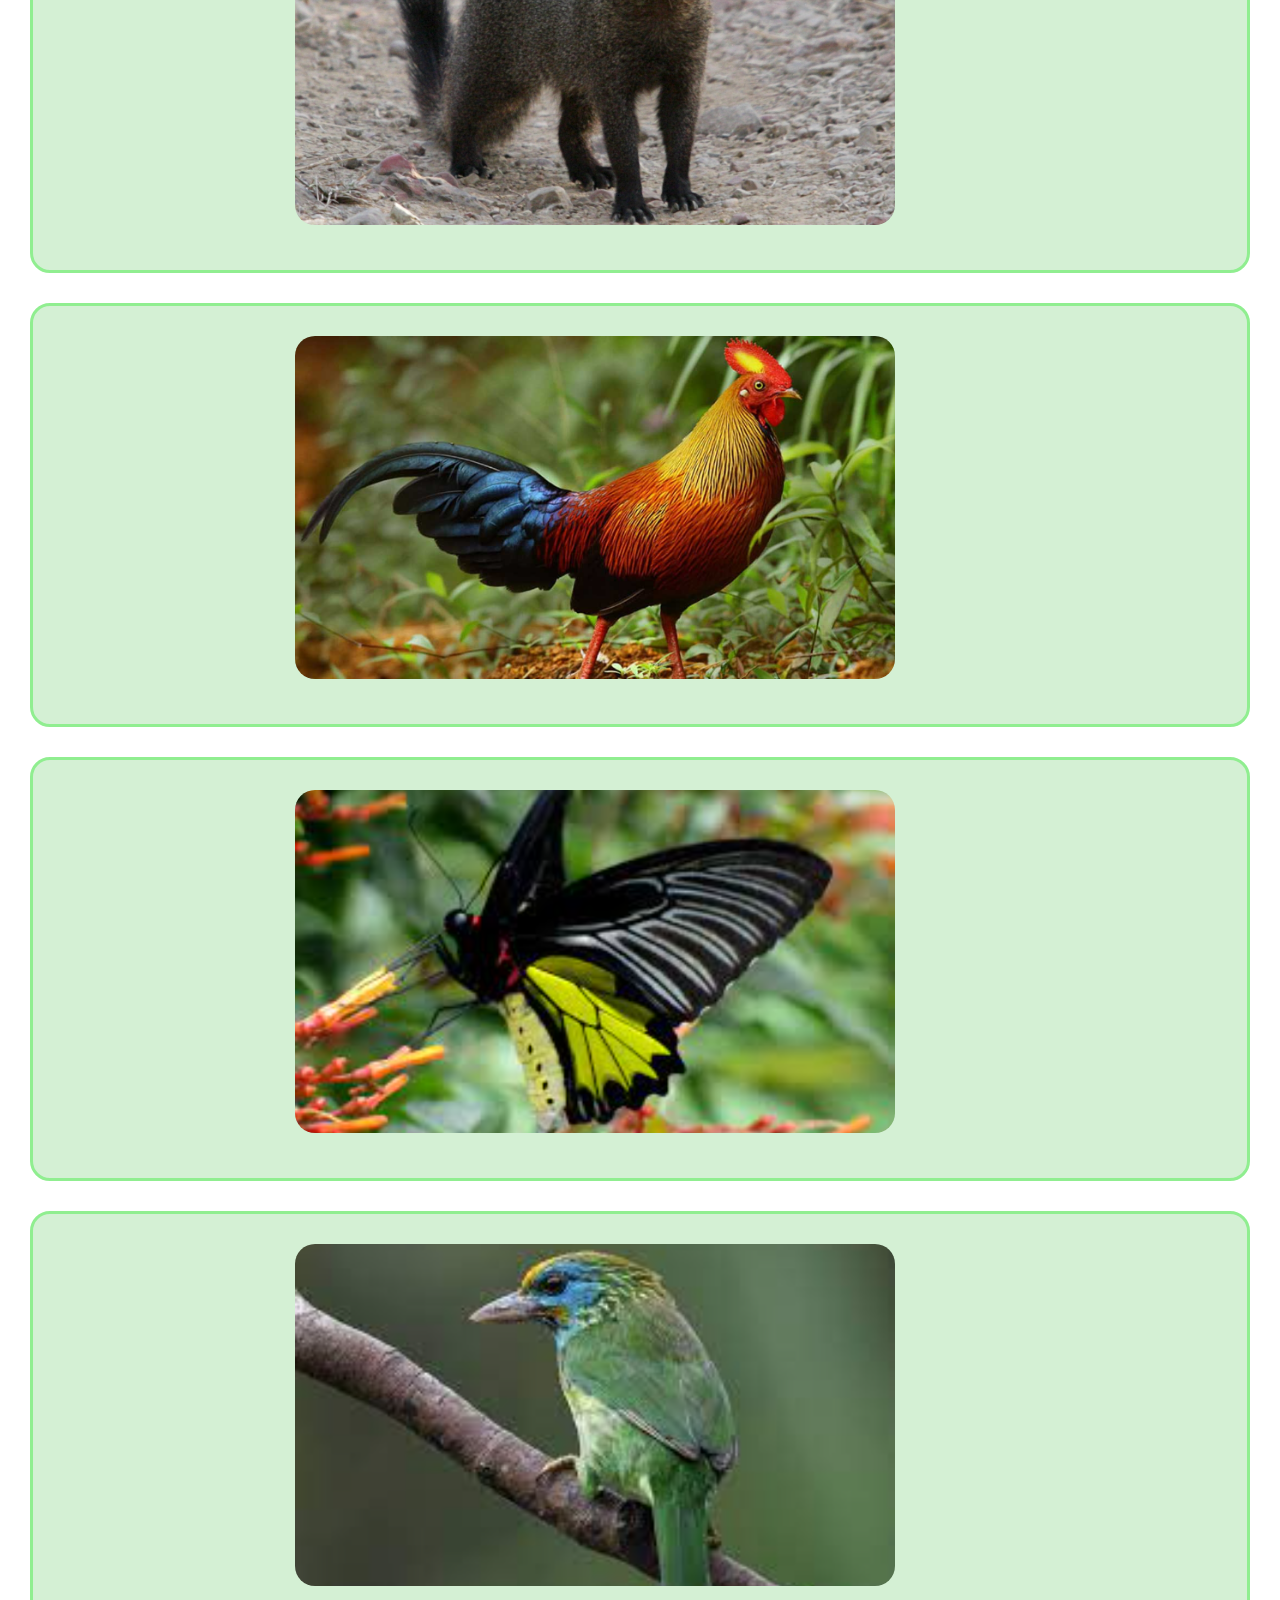
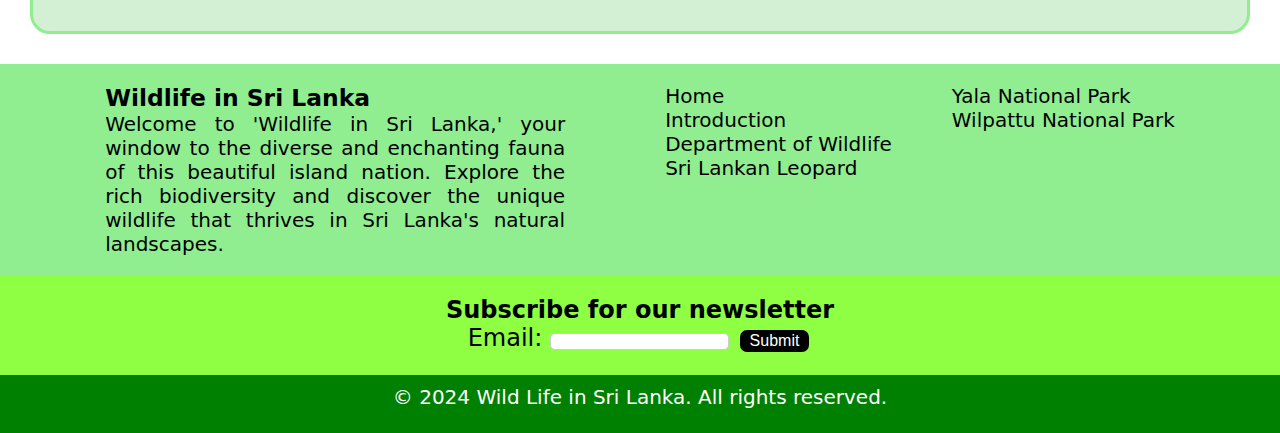
==== commit 5c59bb43: "adding newsletter to the footer" ====
--- a/animals.html
+++ b/animals.html
@@ -23,6 +23,7 @@
                 <a class="subnavi" href="department.html">Department of Wildlife</a>
                 <a class="subnavi active" href="animals.html">Animals in Sri Lanka</a>
                 <a class="subnavi" href="leopard.html">Sri Lankan Leopard</a>
+                <a class="login" href="login.html">Login</a>
               </div>
             </nav>
         </header>
@@ -172,37 +173,53 @@
         </div>
         </div>
         </div>
+
+        <footer class="footer">
+            <div class="footer_sections">
+            <div class="footer_des">
+            <h3>Wildlife in Sri Lanka</h4>
+            <p></p>Welcome to 'Wildlife in Sri Lanka,' your window to the diverse and enchanting fauna of this beautiful island nation. Explore the rich biodiversity and discover the unique wildlife that thrives in Sri Lanka's natural landscapes.</p>
+            </div>
+            <div class="footer_links">
+            <div class="pages">
+            <ul style="list-style-type: none;">
+                <li><a href="index.html">Home</a></li>
+                <li><a href="intro.html">Introduction</a></li>
+                <li><a href="department.html">Department of Wildlife</a></li>
+                <li><a href="leopard.html">Sri Lankan Leopard</a></li>  
+            </ul>
+            </div>
+    
+            <div class="parks">
+            <ul style="list-style-type: none;">
+                <li><a href="yala.html">Yala National Park</a></li>
+                <li><a href="wilpattu.html">Wilpattu National Park</a></li>
+            </ul>
+            </div>
+            </div>
+            </div>
+    
+            <section id="newsletter">
+                <div class="subscribe">
+                    <h4>Subscribe for our newsletter</h4>
+                    <div>
+                        <label for="email">Email:</label>
+                        <input type="email" id="email" name="email" required>
+                        
+                        <button type="submit" value="Login">Submit</button>
+                    </div>
+    
+                </div>
+            </section>
+            
+            <div class="foot">
+            <p>&copy; 2024 Wild Life in Sri Lanka. All rights reserved.</p><br>
+            </div>
+        </footer>
+
         <script src="animal.js" defer></script>
     </body>
 
-    <footer class="footer">
-        <div class="footer_sections">
-        <div class="footer_des">
-        <h3>Wildlife in Sri Lanka</h4>
-        <p></p>Welcome to 'Wildlife in Sri Lanka,' your window to the diverse and enchanting fauna of this beautiful island nation. Explore the rich biodiversity and discover the unique wildlife that thrives in Sri Lanka's natural landscapes.</p>
-        </div>
-        <div class="footer_links">
-        <div class="pages">
-        <ul style="list-style-type: none;">
-            <li><a href="index.html">Home</a></li>
-            <li><a href="intro.html">Introduction</a></li>
-            <li><a href="department.html">Department of Wildlife</a></li>
-            <li><a href="leopard.html">Sri Lankan Leopard</a></li>  
-        </ul>
-        </div>
-
-        <div class="parks">
-        <ul style="list-style-type: none;">
-            <li><a href="yala.html">Yala National Park</a></li>
-            <li><a href="wilpattu.html">Wilpattu National Park</a></li>
-        </ul>
-        </div>
-        </div>
-        </div>
-
-        <div class="foot">
-        <p>&copy; 2024 Wild Life in Sri Lanka. All rights reserved.</p><br>
-        </div>
-    </footer>
+    
 
 </html>--- a/main.css
+++ b/main.css
@@ -67,6 +67,17 @@
     transition: ease 0.5s;
 }
 
+.login {
+    color: rgb(0, 0, 0);
+    padding: 10px 20px;
+    background-color: rgb(255, 255, 255);
+    border: none;
+    border-radius: 60px;
+    text-decoration: none;
+    font-weight: 700;
+    transition: ease 0.5s;
+}
+
 h2 {
     text-align: center;
 }
@@ -372,7 +383,44 @@
     justify-content: center;
 
     gap: 40px;
-  }
+}
+
+/*newsletter css */
+#newsletter {
+    background-color: rgb(142, 255, 66);
+}
+
+.subscribe {
+    text-align: center;
+    padding: 20px;
+    font-size: x-large;
+    cursor: pointer;
+    display: flex;
+    flex-direction: column;
+}
+
+.subscribe input {
+    border: 1px solid #ccc;
+    margin-bottom: 5px;
+    border-radius: 5px;
+}
+
+.subscribe button[type="submit"] {
+    background-color: #000000;
+    border: solid;
+    border-radius: 10px;
+    border-color: rgb(142, 255, 66);
+    color: rgb(255, 255, 255);
+    cursor: pointer;
+    transition: ease 0.3s;
+    font-size: medium;
+    padding: 2px 10px;
+}
+
+.subscribe button[type="submit"]:hover {
+    background-color: #4cd44c;
+    color: white;
+}
 
 @media (max-width: 768px){
     .sqr2 iframe, .sqr2 img{
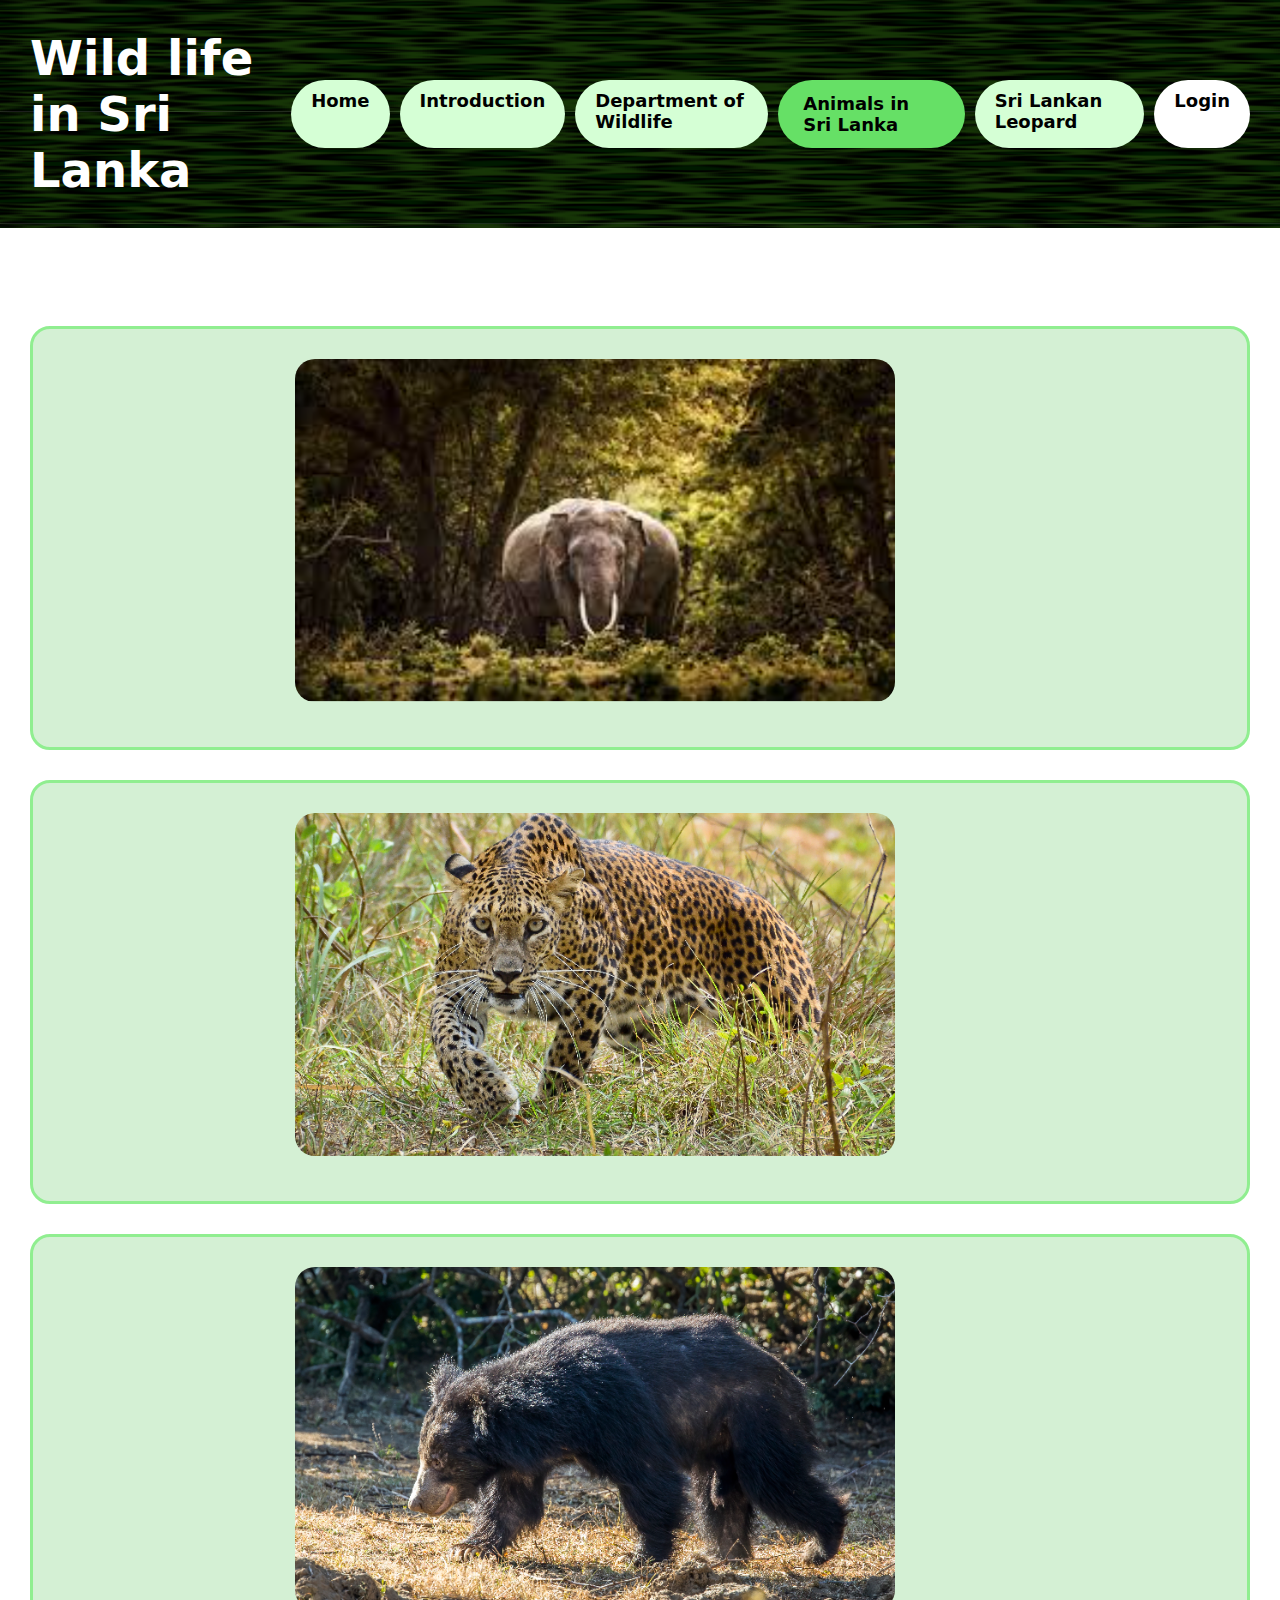
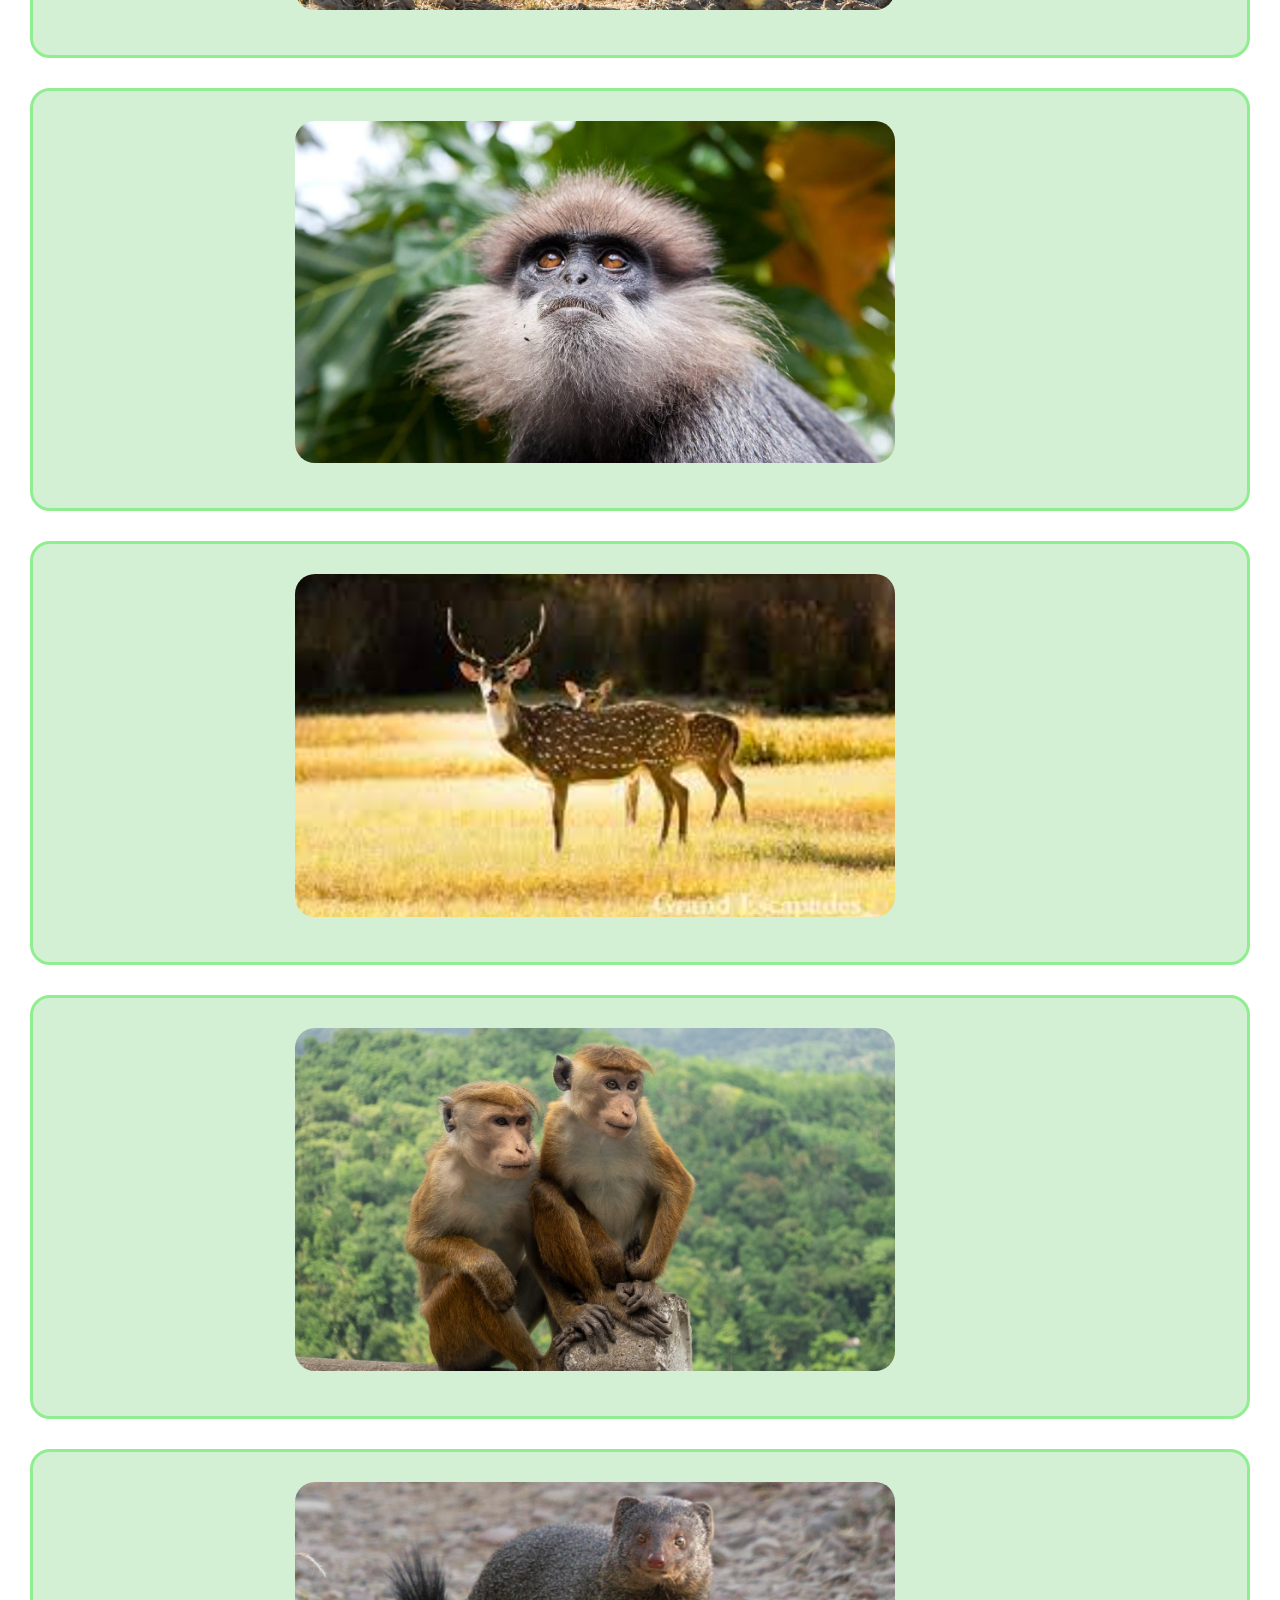
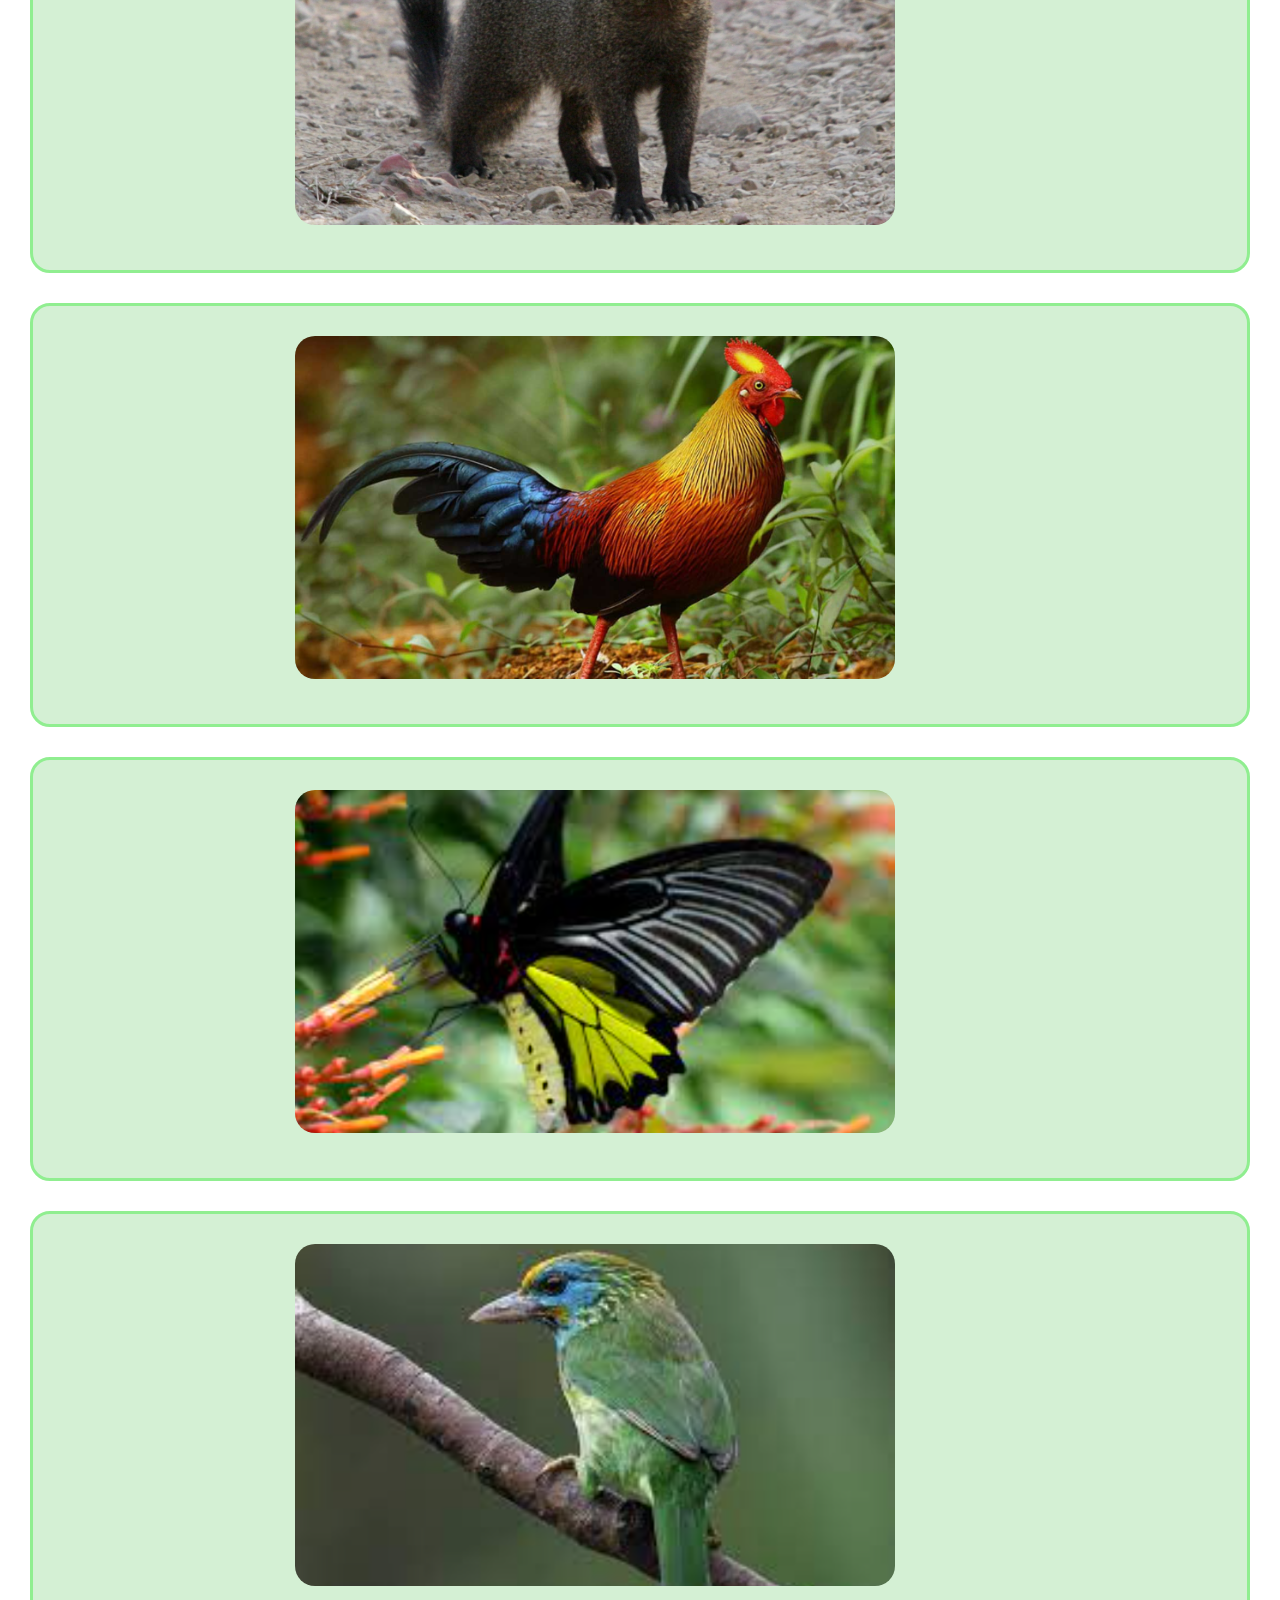
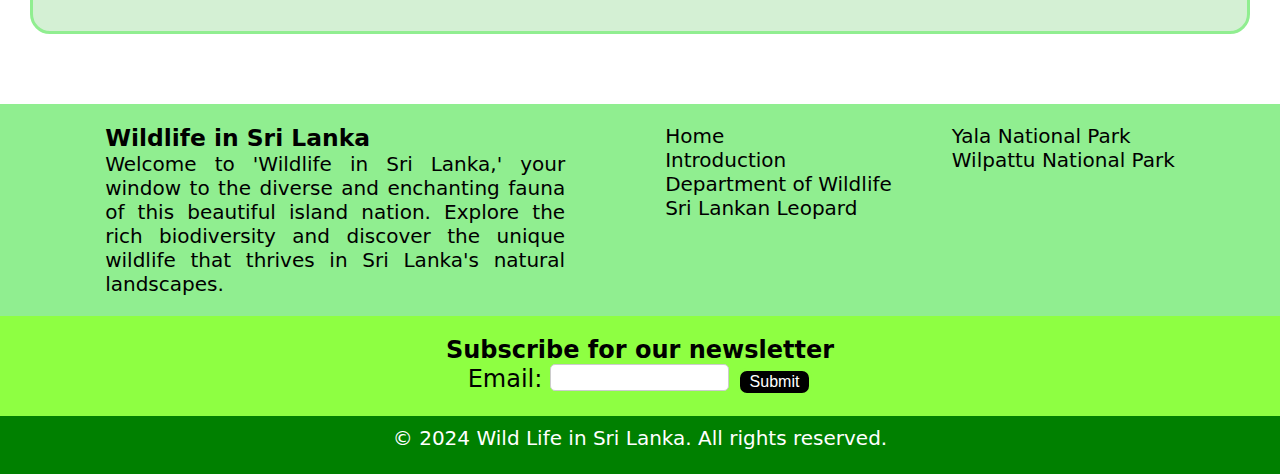
==== commit a9e4b342: "doing js in popup" ====
--- a/animals.html
+++ b/animals.html
@@ -174,6 +174,9 @@
         </div>
         </div>
 
+        <div id="openPopup"></div>
+
+
         <footer class="footer">
             <div class="footer_sections">
             <div class="footer_des">
@@ -217,7 +220,7 @@
             </div>
         </footer>
 
-        <script src="animal.js" defer></script>
+        <script src="animals.js" defer></script>
     </body>
 
     
--- a/main.css
+++ b/main.css
@@ -403,6 +403,7 @@
     border: 1px solid #ccc;
     margin-bottom: 5px;
     border-radius: 5px;
+    padding-top: 10px;
 }
 
 .subscribe button[type="submit"] {
@@ -422,6 +423,37 @@
     color: white;
 }
 
+/* #openPopup {
+    border: none;
+    border-radius: 20px;
+    cursor: pointer;
+    margin: 10px 800px;
+    padding: 10px;
+    text-align: center;
+    background-color: black;
+    color: white;
+}
+
+
+#edit {
+    display: flex;
+    flex-direction: column;
+    text-align: center;
+} */
+
+#openPopup {
+    font-size: xxx-large;
+    text-align: right;
+    padding: 20px;
+    cursor: pointer;
+}
+
+#textarea {
+    border: solid;
+    border-radius: 10px;
+    padding: 5px;
+}
+
 @media (max-width: 768px){
     .sqr2 iframe, .sqr2 img{
         width: 100%;
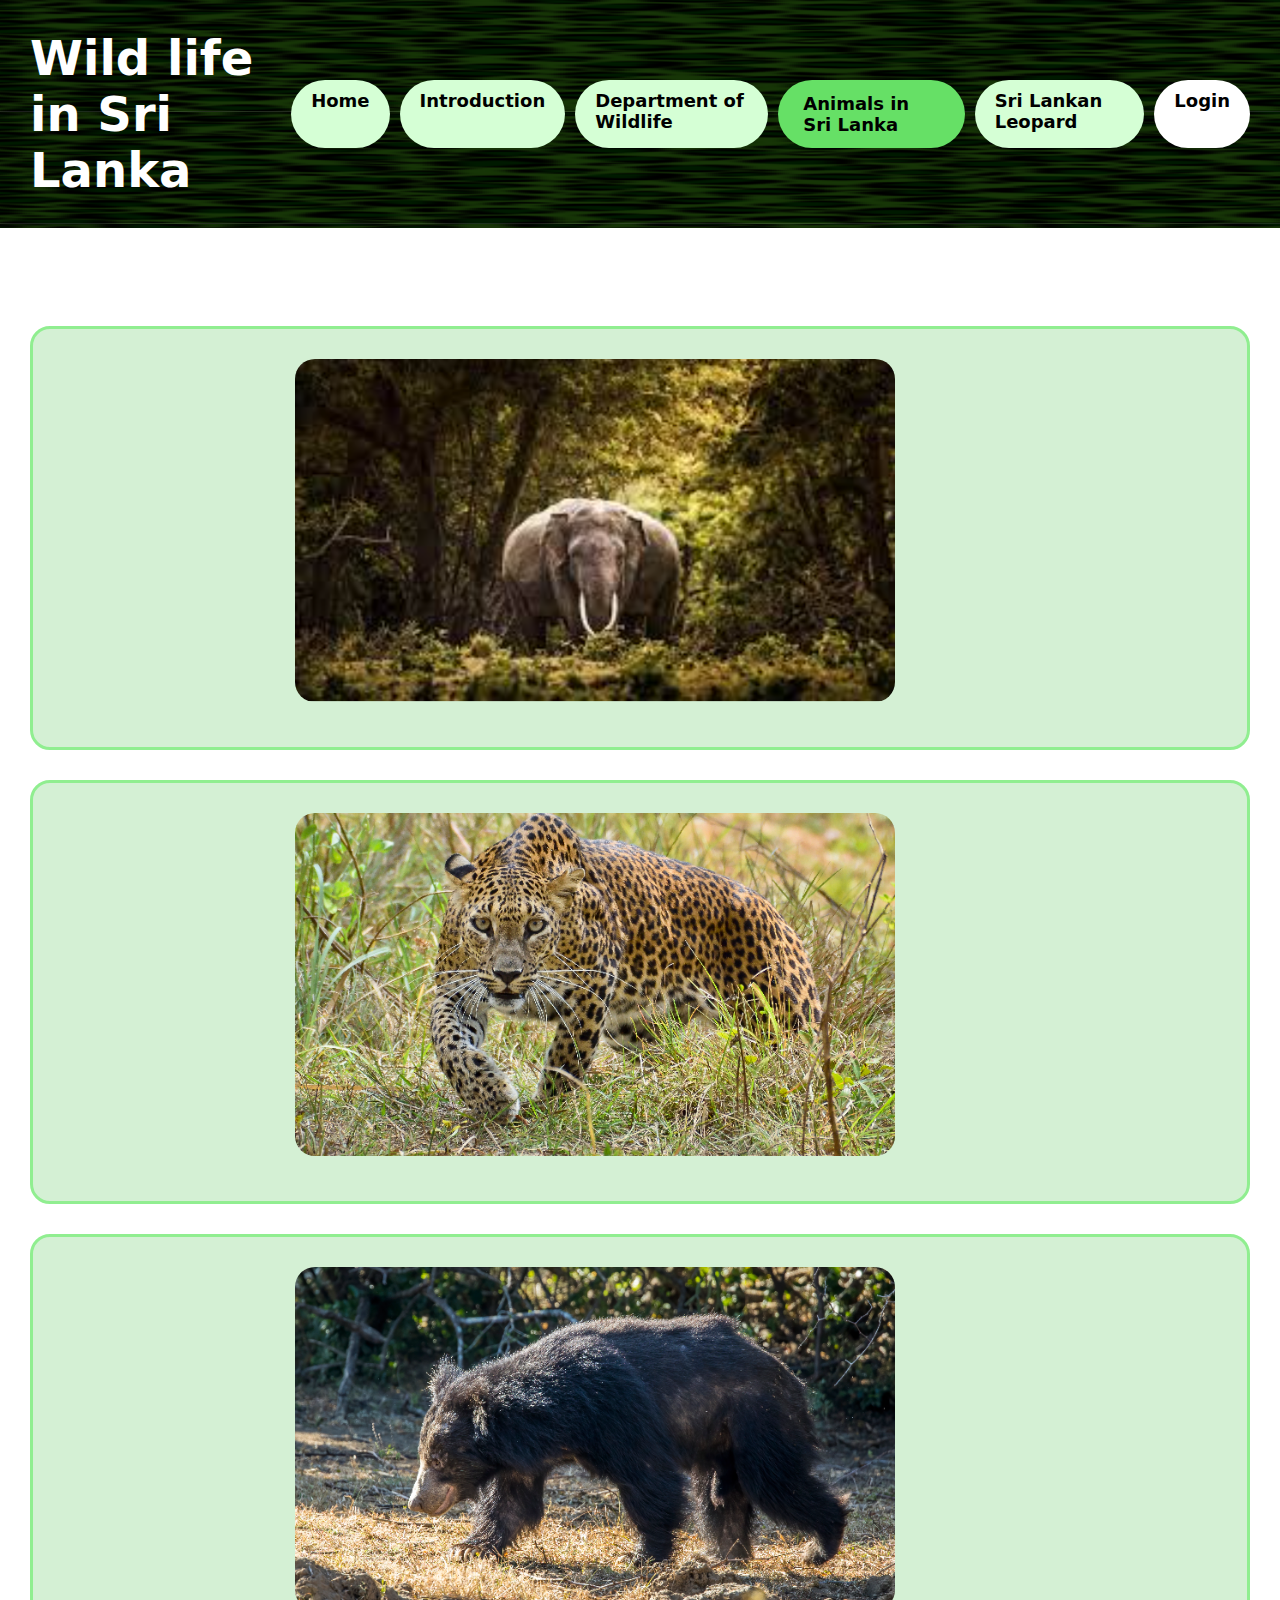
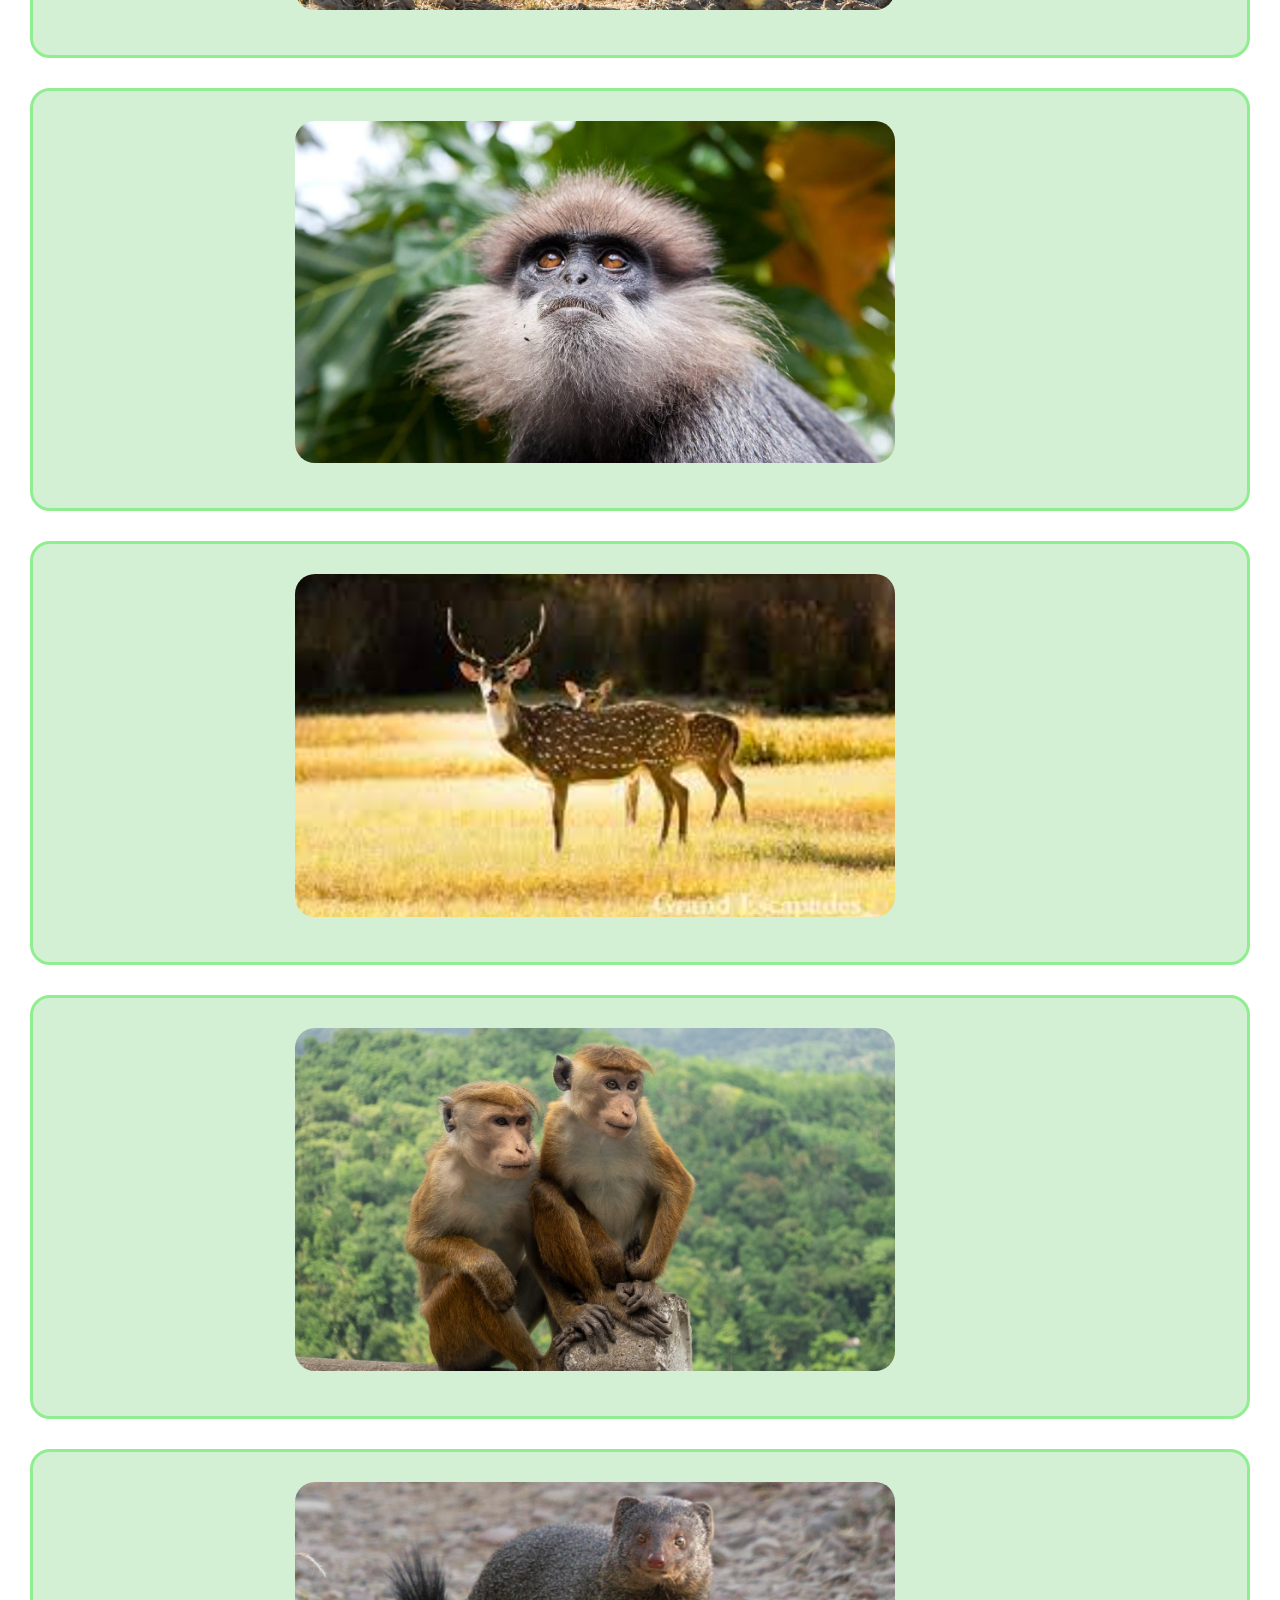
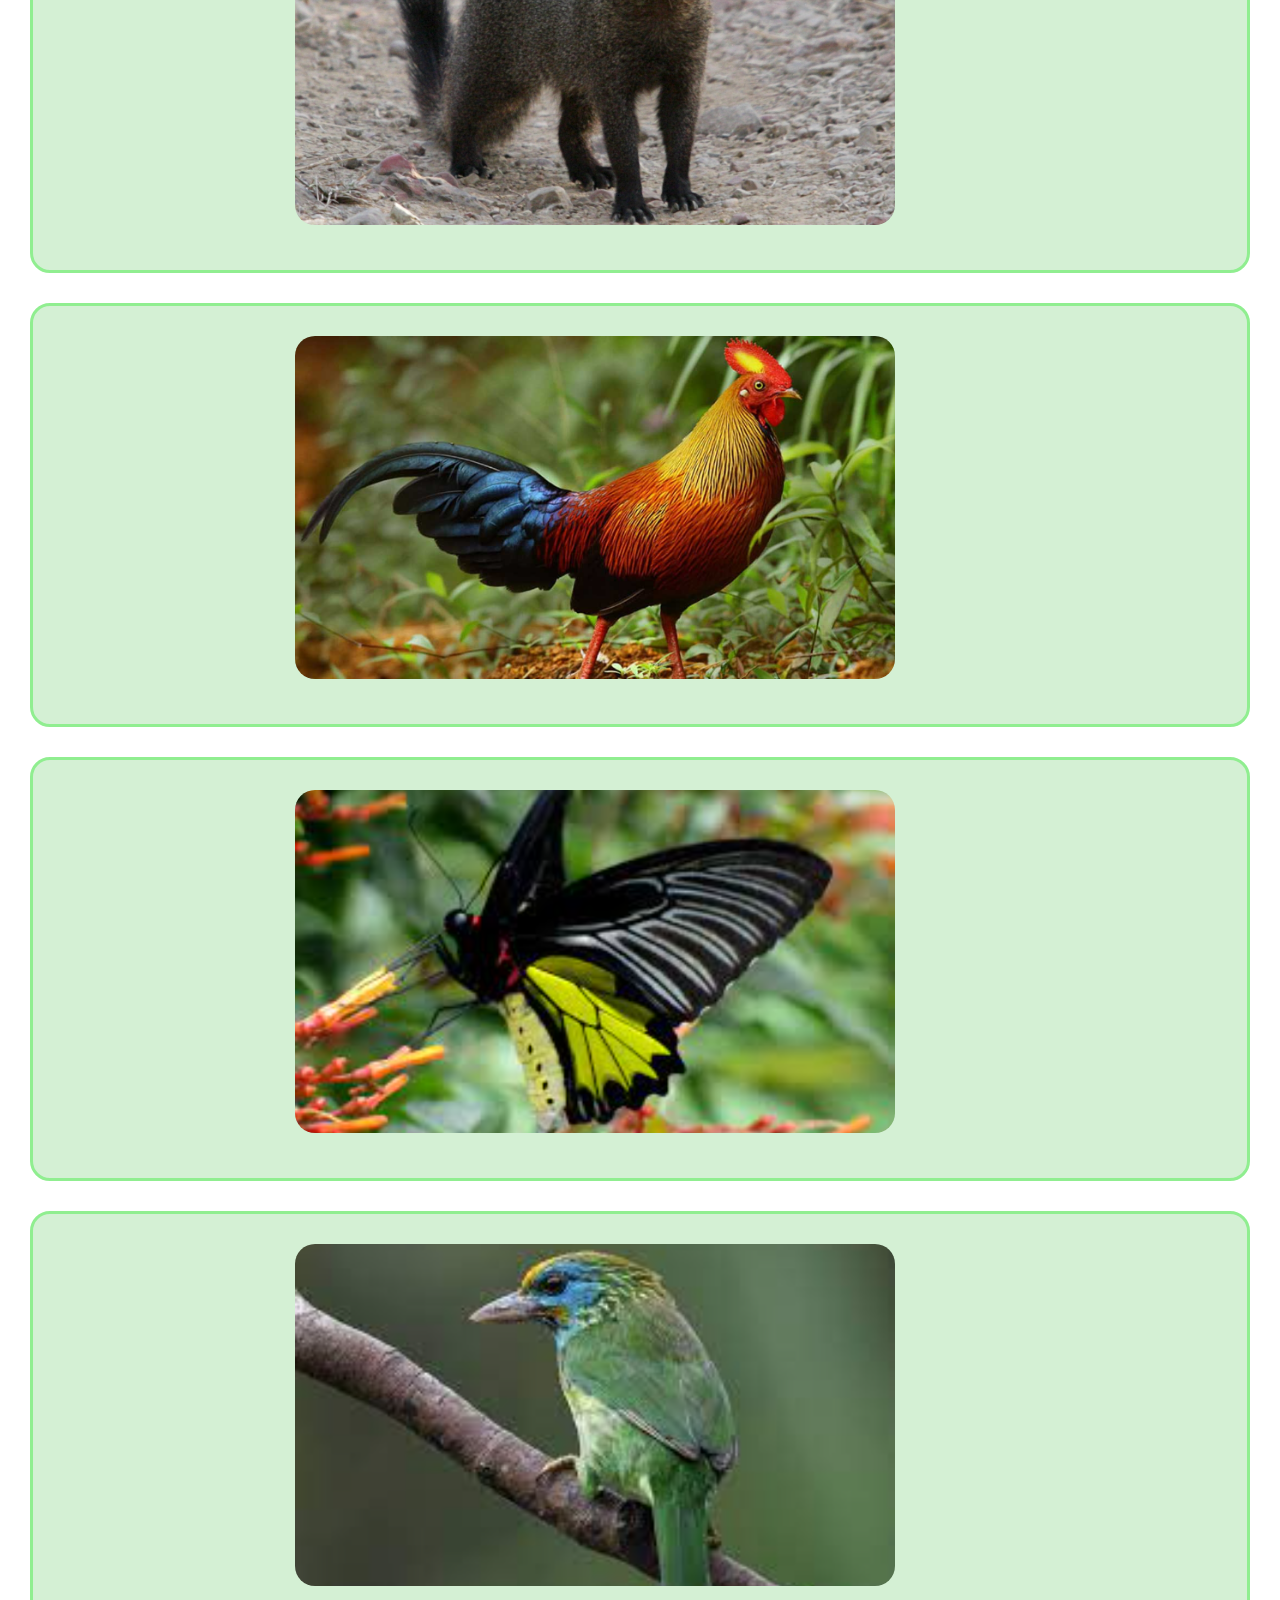
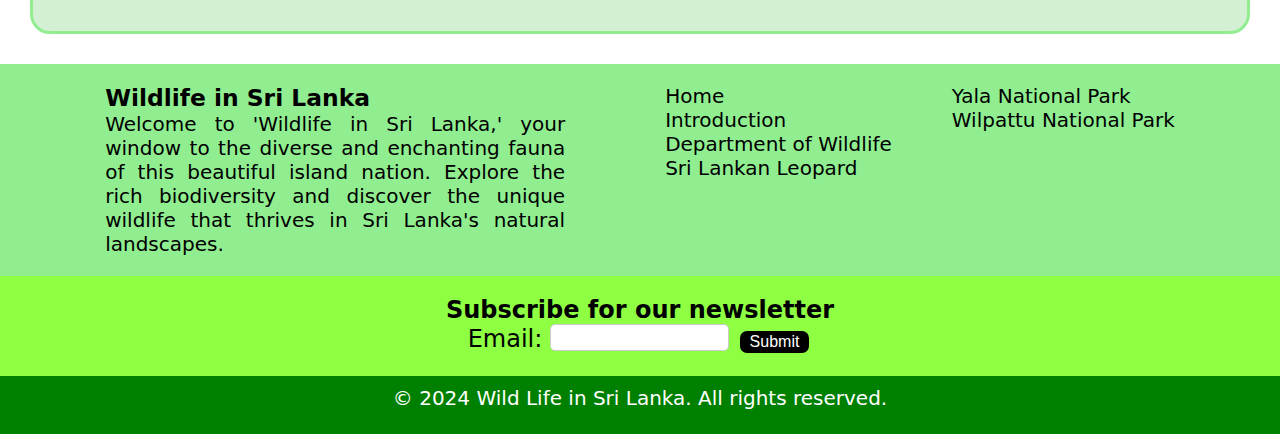
==== commit 765c6c4f: "adding subs for dashboard" ====
--- a/animals.html
+++ b/animals.html
@@ -174,8 +174,10 @@
         </div>
         </div>
 
-        <div id="openPopup"></div>
-
+        <!-- <div class="headingPopup display-none">
+            <h4>To edit the content click the button below : </h4>
+                <div id="openPopup"></div>
+        </div>  -->
 
         <footer class="footer">
             <div class="footer_sections">
@@ -203,6 +205,7 @@
             </div>
     
             <section id="newsletter">
+                <form id="newsletterForm">
                 <div class="subscribe">
                     <h4>Subscribe for our newsletter</h4>
                     <div>
@@ -211,6 +214,7 @@
                         
                         <button type="submit" value="Login">Submit</button>
                     </div>
+                </form>
     
                 </div>
             </section>
